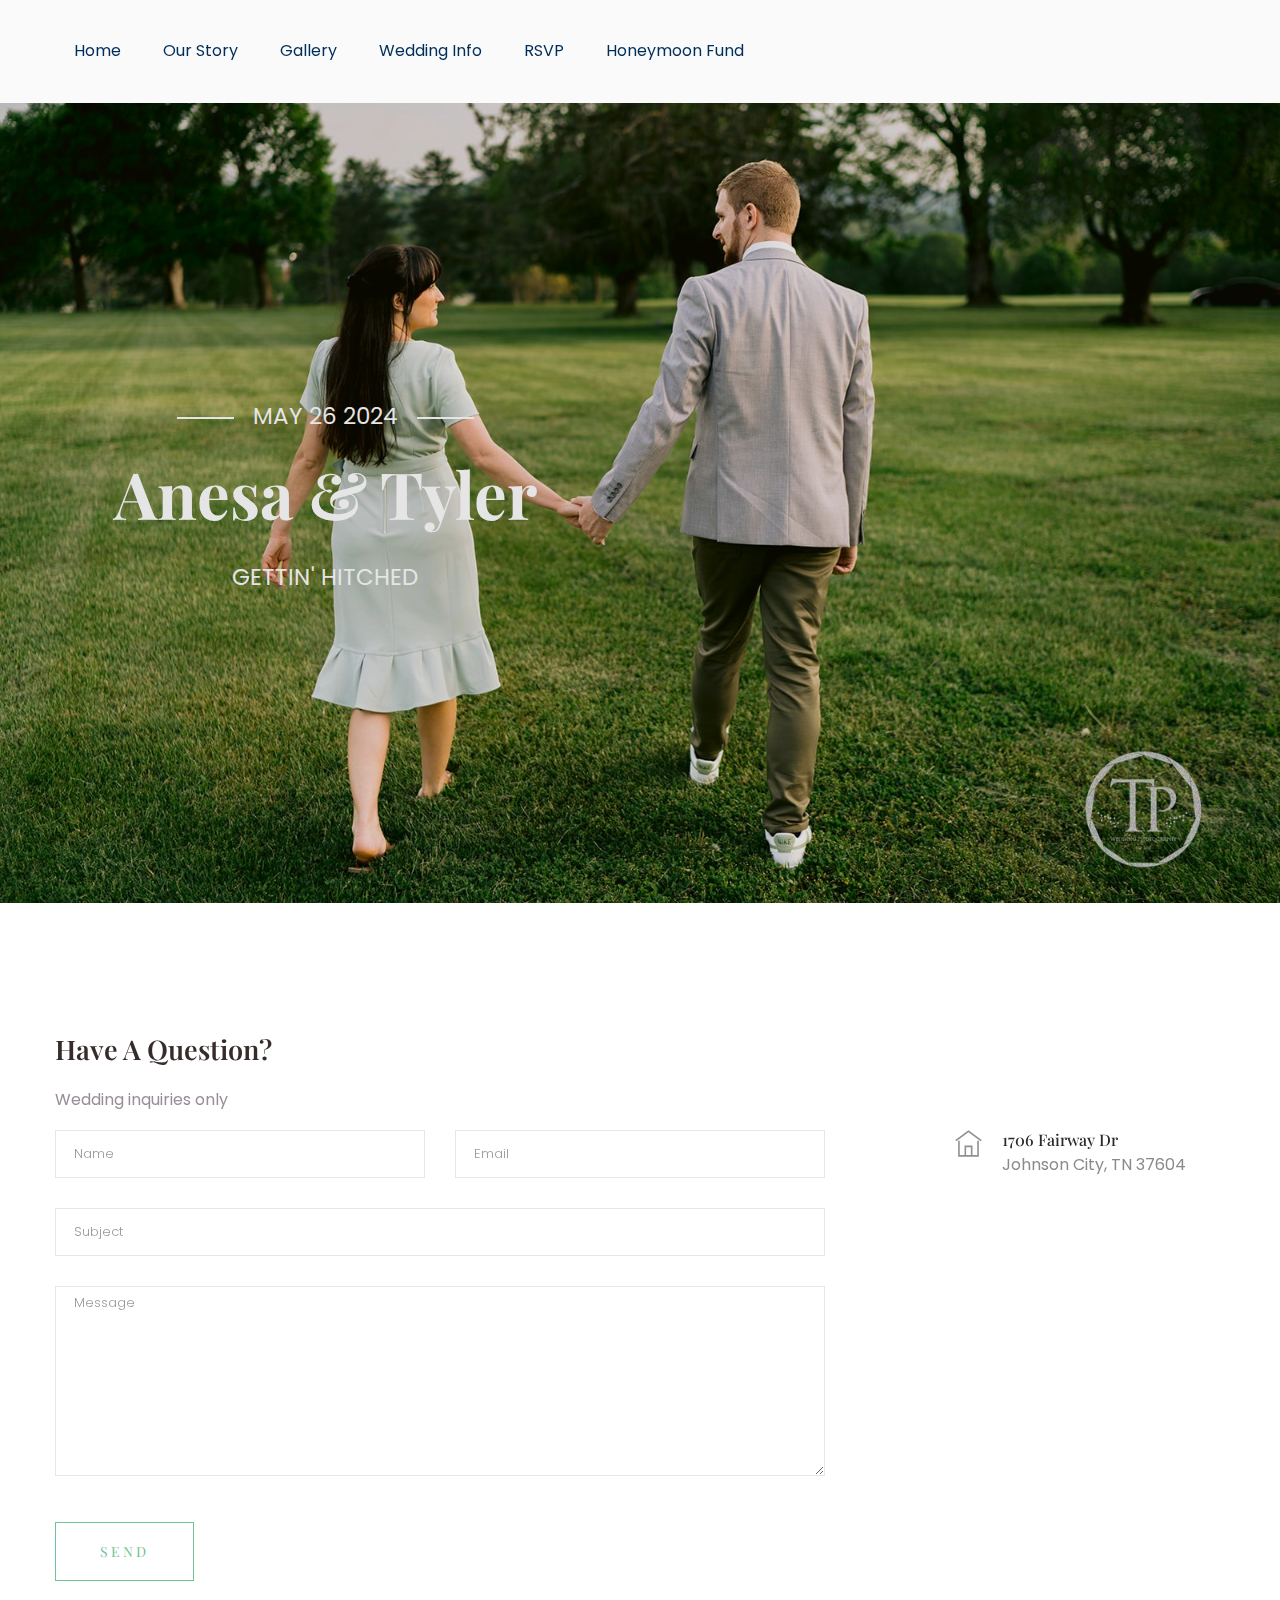
==== flask_app/templates/index.html @ 0ddba318 "first commit" ====
<!doctype html>
<html class="no-js" lang="zxx">
    <head>
        <meta charset="utf-8">
        <meta http-equiv="x-ua-compatible" content="ie=edge">
        <title>Fields-Hughes Wedding</title>
        <meta name="description" content="">
        <meta name="viewport" content="width=device-width, initial-scale=1">

        <link rel="manifest" href="site.webmanifest">
		<link rel="shortcut icon" type="image/x-icon" href="../static/img/favicon.ico">

		<!-- CSS here -->
            <link rel="stylesheet" href="../static/css/bootstrap.min.css">
            <link rel="stylesheet" href="../static/css/owl.carousel.min.css">
            <link rel="stylesheet" href="../static/css/flaticon.css">
            <link rel="stylesheet" href="../static/css/slicknav.css">
            <link rel="stylesheet" href="../static/css/animate.min.css">
            <link rel="stylesheet" href="../static/css/magnific-popup.css">
            <link rel="stylesheet" href="../static/css/fontawesome-all.min.css">
            <link rel="stylesheet" href="../static/css/themify-icons.css">
            <link rel="stylesheet" href="../static/css/slick.css">
            <link rel="stylesheet" href="../static/css/nice-select.css">
            <link rel="stylesheet" href="../static/css/style.css">

    </head>

<body>
    <!-- Preloader Start -->
    <div id="preloader-active">
        <div class="preloader d-flex align-items-center justify-content-center">
            <div class="preloader-inner position-relative">
                <div class="preloader-circle"></div>
                <div class="preloader-img pere-text">
                    <h5>Loading...</h5>
                </div>
            </div>
        </div>
    </div>
    <!-- Preloader Start -->

    <header>
        <!-- Header Start -->
        <div class="header-area">
            <div class="main-header header-sticky">
                <div class="container">
                    <div class="row align-items-center">
                        <div class="col-xl-10 col-lg-10 col-md-10">
                            <!-- Main-menu -->
                            <div class="main-menu d-none d-lg-block">
                                <nav>
                                    <ul id="navigation">
                                        <li><a href="/">Home</a></li>
                                        <li><a href="/our_story">Our Story</a></li>
                                        <li><a href="/gallery">Gallery</a></li>
                                        <li><a href="/info">Wedding Info</a></li>
                                        <li><a href="/rsvp">RSVP</a></li>
                                        <li><a href="https://donate.stripe.com/test_5kA4h5eMH0wygCc9AA" target="_blank">Honeymoon Fund</a></li>
                                    </ul>
                                </nav>
                            </div>
                        </div>
                        <!-- Mobile Menu -->
                        <div class="col-12">
                            <div class="mobile_menu d-block d-lg-none"></div>
                        </div>
                    </div>
                </div>
            </div>
        </div>
        <!-- Header End -->
    </header>

    <main>
        <!-- Slider Area Start-->
        <div class="slider-area">
            <div class="slider-active">
                <div class="single-slider slider-height hero-overly d-flex align-items-center" data-background="../static/img/hero/fields_landing_1.jpg">
                    <div class="container">
                        <div class="row d-flex align-items-center">
                            <div class="col-lg-7 col-md-9 ">
                                <div class="hero__caption text-center d-flex align-items-center caption-bg">
                                    <div class="circle-caption">
                                        <span  data-animation="fadeInUp" data-delay=".3s">May 26 2024</span>
                                        <h1  data-animation="fadeInUp" data-delay=".5s">Anesa &amp; Tyler</h1>
                                        <p  data-animation="fadeInUp" data-delay=".9s">Gettin' Hitched</p>
                                    </div>
                                </div>
                            </div>
                        </div>
                    </div>
                </div>
                <div class="single-slider slider-height hero-overly d-flex align-items-center" data-background="../static/img/hero/fields_landing_1.jpg">
                    <div class="container">
                        <div class="row d-flex align-items-center">
                            <div class="col-lg-7 col-md-9 ">
                                <div class="hero__caption text-center d-flex align-items-center caption-bg">
                                    <div class="circle-caption">
                                        <span  data-animation="fadeInUp" data-delay=".3s">May 26 2024</span>
                                        <h1  data-animation="fadeInUp" data-delay=".5s">Anesa &amp; Tyler</h1>
                                        <p  data-animation="fadeInUp" data-delay=".9s">Gettin' Hitched</p>
                                    </div>
                                </div>
                            </div>
                        </div>
                    </div>
                </div>
            </div>
        </div>
        <!-- Slider Area End-->
            <!-- ================ Contact Form ================= -->
    <section class="contact-section">
        <div class="container">
            <div class="row">
                <div class="col-12">
                    <h2 class="contact-title">Have A Question?</h2>
                    <p>Wedding inquiries only</p>
                </div>
                <div class="col-lg-8">
                    <form class="form-contact contact_form" action="contact_process.php" method="post" id="contactForm" novalidate="novalidate">
                        <div class="row">
                            <div class="col-sm-6">
                                <div class="form-group">
                                    <input class="form-control valid" name="name" id="name" type="text" onfocus="this.placeholder = ''" onblur="this.placeholder = 'Name'" placeholder="Name">
                                </div>
                            </div>
                            <div class="col-sm-6">
                                <div class="form-group">
                                    <input class="form-control valid" name="email" id="email" type="email" onfocus="this.placeholder = ''" onblur="this.placeholder = 'Email'" placeholder="Email">
                                </div>
                            </div>
                            <div class="col-12">
                                <div class="form-group">
                                    <input class="form-control" name="subject" id="subject" type="text" onfocus="this.placeholder = ''" onblur="this.placeholder = 'Subject'" placeholder="Subject">
                                </div>
                            </div>
                            <div class="col-12">
                                <div class="form-group">
                                    <textarea class="form-control w-100" name="message" id="message" cols="30" rows="9" onfocus="this.placeholder = ''" onblur="this.placeholder = 'Message'" placeholder="Message"></textarea>
                                </div>
                            </div>
                        </div>
                        <div class="form-group mt-3">
                            <input type="submit" class="button button-contactForm boxed-btn" value="Send">
                        </div>
                    </form>
                </div>
                <div class="col-lg-3 offset-lg-1">
                    <div class="media contact-info">
                        <span class="contact-info__icon"><i class="ti-home"></i></span>
                        <div class="media-body">
                            <h3>1706 Fairway Dr</h3>
                            <p>Johnson City, TN 37604</p>
                        </div>
                    </div>
                    <!-- <div class="media contact-info">
                        <span class="contact-info__icon"><i class="ti-email"></i></span>
                        <div class="media-body">
                            <h3>PlaceholderEmail@gmail.com</h3>
                            <p>Wedding inquiries only</p>
                        </div>
                    </div> -->
                                        <script async
                    src="https://js.stripe.com/v3/buy-button.js">
                    </script>

                    <stripe-buy-button
                    buy-button-id="buy_btn_1OKlSeEHZRFAu9fspCLmHUXO"
                    publishable-key="pk_test_51OKkwXEHZRFAu9fskPH0c3b1pk4O3LlY86nV26lKR8a3LPRtjtiibW1QMoiZ7vMvLzqbvmGhl555hKevb2WIOaiW00WkBH27v2"
                    >
                    </stripe-buy-button>
                </div>
            </div>
        </div>
    </section>
<!-- ================ Contant Form End ================= -->
    </main>
	<!-- JS here -->
		<!-- All JS Custom Plugins Link Here here -->

        <script src="../static/js/vendor/modernizr-3.5.0.min.js"></script>

		<!-- Jquery, Popper, Bootstrap -->

		<script src="../static/js/vendor/jquery-1.12.4.min.js"></script>
        <script src="../static/js/popper.min.js"></script>
        <script src="../static/js/bootstrap.min.js"></script>

	    <!-- Jquery Mobile Menu -->

        <script src="../static/js/jquery.slicknav.min.js"></script>

		<!-- Jquery Slick , Owl-Carousel Plugins -->

        <script src="../static/js/owl.carousel.min.js"></script>
        <script src="../static/js/slick.min.js"></script>

        <!-- Date Picker -->

        <script src="../static/js/gijgo.min.js"></script>

		<!-- One Page, Animated-HeadLin -->

        <script src="../static/js/wow.min.js"></script>
		<script src="../static/js/animated.headline.js"></script>
        <script src="../static/js/jquery.magnific-popup.js"></script>

		<!-- Scrollup, nice-select, sticky -->

        <script src="../static/js/jquery.scrollUp.min.js"></script>
        <script src="../static/js/jquery.nice-select.min.js"></script>
		<script src="../static/js/jquery.sticky.js"></script>

        <!-- contact js -->

        <script src="../static/js/contact.js"></script>
        <script src="../static/js/jquery.form.js"></script>
        <script src="../static/js/jquery.validate.min.js"></script>
        <script src="../static/js/mail-script.js"></script>
        <script src="../static/js/jquery.ajaxchimp.min.js"></script>

		<!-- Jquery Plugins, main Jquery -->

        <script src="../static/js/plugins.js"></script>
        <script src="../static/js/main.js"></script>
        <script src="../static/js/smoothscroll.js"></script>

</body>
</html>
---- flask_app/static/css/flaticon.css ----
/*
  	Flaticon icon font: Flaticon
  	Creation date: 03/02/2020 09:43
  	*/

@font-face {
  font-family: "Flaticon";
  src: url("../fonts/Flaticon.eot");
  src: url("../fonts/Flaticon.eot?#iefix") format("embedded-opentype"),
       url("../fonts/Flaticon.woff2") format("woff2"),
       url("../fonts/Flaticon.woff") format("woff"),
       url("../fonts/Flaticon.ttf") format("truetype"),
       url("../fonts/Flaticon.svg#Flaticon") format("svg");
  font-weight: normal;
  font-style: normal;
}

@media screen and (-webkit-min-device-pixel-ratio:0) {
  @font-face {
    font-family: "Flaticon";
    src: url("../fonts/Flaticon.svg#Flaticon") format("svg");
  }
}

[class^="flaticon-"]:before, [class*=" flaticon-"]:before,
[class^="flaticon-"]:after, [class*=" flaticon-"]:after {   
font-family: Flaticon;

}

.flaticon-chart:before { content: "\f100"; }
.flaticon-speaker:before { content: "\f101"; }
.flaticon-growth:before { content: "\f102"; }
.flaticon-social-media-marketing:before { content: "\f103"; }
.flaticon-tasks:before { content: "\f104"; }
.flaticon-project:before { content: "\f105"; }
.flaticon-award:before { content: "\f106"; }
.flaticon-quote:before { content: "\f107"; }
.flaticon-quote-1:before { content: "\f108"; }
---- flask_app/static/css/themify-icons.css ----
@font-face {
	font-family: 'themify';
	src:url('../fonts/themify.eot?-fvbane');


	src:url('../fonts/themify.eot?#iefix-fvbane') format('embedded-opentype'),
		url('../fonts/themify.woff?-fvbane') format('woff'),
		url('../fonts/themify.ttf?-fvbane') format('truetype'),
		url('../fonts/themify.svg?-fvbane#themify') format('svg');
	font-weight: normal;
	font-style: normal;
}

[class^="ti-"], [class*=" ti-"] {
	font-family: 'themify';
	speak: none;
	font-style: normal;
	font-weight: normal;
	font-variant: normal;
	text-transform: none;
	line-height: 1;

	/* Better Font Rendering =========== */
	-webkit-font-smoothing: antialiased;
	-moz-osx-font-smoothing: grayscale;
}

.ti-wand:before {
	content: "\e600";
}
.ti-volume:before {
	content: "\e601";
}
.ti-user:before {
	content: "\e602";
}
.ti-unlock:before {
	content: "\e603";
}
.ti-unlink:before {
	content: "\e604";
}
.ti-trash:before {
	content: "\e605";
}
.ti-thought:before {
	content: "\e606";
}
.ti-target:before {
	content: "\e607";
}
.ti-tag:before {
	content: "\e608";
}
.ti-tablet:before {
	content: "\e609";
}
.ti-star:before {
	content: "\e60a";
}
.ti-spray:before {
	content: "\e60b";
}
.ti-signal:before {
	content: "\e60c";
}
.ti-shopping-cart:before {
	content: "\e60d";
}
.ti-shopping-cart-full:before {
	content: "\e60e";
}
.ti-settings:before {
	content: "\e60f";
}
.ti-search:before {
	content: "\e610";
}
.ti-zoom-in:before {
	content: "\e611";
}
.ti-zoom-out:before {
	content: "\e612";
}
.ti-cut:before {
	content: "\e613";
}
.ti-ruler:before {
	content: "\e614";
}
.ti-ruler-pencil:before {
	content: "\e615";
}
.ti-ruler-alt:before {
	content: "\e616";
}
.ti-bookmark:before {
	content: "\e617";
}
.ti-bookmark-alt:before {
	content: "\e618";
}
.ti-reload:before {
	content: "\e619";
}
.ti-plus:before {
	content: "\e61a";
}
.ti-pin:before {
	content: "\e61b";
}
.ti-pencil:before {
	content: "\e61c";
}
.ti-pencil-alt:before {
	content: "\e61d";
}
.ti-paint-roller:before {
	content: "\e61e";
}
.ti-paint-bucket:before {
	content: "\e61f";
}
.ti-na:before {
	content: "\e620";
}
.ti-mobile:before {
	content: "\e621";
}
.ti-minus:before {
	content: "\e622";
}
.ti-medall:before {
	content: "\e623";
}
.ti-medall-alt:before {
	content: "\e624";
}
.ti-marker:before {
	content: "\e625";
}
.ti-marker-alt:before {
	content: "\e626";
}
.ti-arrow-up:before {
	content: "\e627";
}
.ti-arrow-right:before {
	content: "\e628";
}
.ti-arrow-left:before {
	content: "\e629";
}
.ti-arrow-down:before {
	content: "\e62a";
}
.ti-lock:before {
	content: "\e62b";
}
.ti-location-arrow:before {
	content: "\e62c";
}
.ti-link:before {
	content: "\e62d";
}
.ti-layout:before {
	content: "\e62e";
}
.ti-layers:before {
	content: "\e62f";
}
.ti-layers-alt:before {
	content: "\e630";
}
.ti-key:before {
	content: "\e631";
}
.ti-import:before {
	content: "\e632";
}
.ti-image:before {
	content: "\e633";
}
.ti-heart:before {
	content: "\e634";
}
.ti-heart-broken:before {
	content: "\e635";
}
.ti-hand-stop:before {
	content: "\e636";
}
.ti-hand-open:before {
	content: "\e637";
}
.ti-hand-drag:before {
	content: "\e638";
}
.ti-folder:before {
	content: "\e639";
}
.ti-flag:before {
	content: "\e63a";
}
.ti-flag-alt:before {
	content: "\e63b";
}
.ti-flag-alt-2:before {
	content: "\e63c";
}
.ti-eye:before {
	content: "\e63d";
}
.ti-export:before {
	content: "\e63e";
}
.ti-exchange-vertical:before {
	content: "\e63f";
}
.ti-desktop:before {
	content: "\e640";
}
.ti-cup:before {
	content: "\e641";
}
.ti-crown:before {
	content: "\e642";
}
.ti-comments:before {
	content: "\e643";
}
.ti-comment:before {
	content: "\e644";
}
.ti-comment-alt:before {
	content: "\e645";
}
.ti-close:before {
	content: "\e646";
}
.ti-clip:before {
	content: "\e647";
}
.ti-angle-up:before {
	content: "\e648";
}
.ti-angle-right:before {
	content: "\e649";
}
.ti-angle-left:before {
	content: "\e64a";
}
.ti-angle-down:before {
	content: "\e64b";
}
.ti-check:before {
	content: "\e64c";
}
.ti-check-box:before {
	content: "\e64d";
}
.ti-camera:before {
	content: "\e64e";
}
.ti-announcement:before {
	content: "\e64f";
}
.ti-brush:before {
	content: "\e650";
}
.ti-briefcase:before {
	content: "\e651";
}
.ti-bolt:before {
	content: "\e652";
}
.ti-bolt-alt:before {
	content: "\e653";
}
.ti-blackboard:before {
	content: "\e654";
}
.ti-bag:before {
	content: "\e655";
}
.ti-move:before {
	content: "\e656";
}
.ti-arrows-vertical:before {
	content: "\e657";
}
.ti-arrows-horizontal:before {
	content: "\e658";
}
.ti-fullscreen:before {
	content: "\e659";
}
.ti-arrow-top-right:before {
	content: "\e65a";
}
.ti-arrow-top-left:before {
	content: "\e65b";
}
.ti-arrow-circle-up:before {
	content: "\e65c";
}
.ti-arrow-circle-right:before {
	content: "\e65d";
}
.ti-arrow-circle-left:before {
	content: "\e65e";
}
.ti-arrow-circle-down:before {
	content: "\e65f";
}
.ti-angle-double-up:before {
	content: "\e660";
}
.ti-angle-double-right:before {
	content: "\e661";
}
.ti-angle-double-left:before {
	content: "\e662";
}
.ti-angle-double-down:before {
	content: "\e663";
}
.ti-zip:before {
	content: "\e664";
}
.ti-world:before {
	content: "\e665";
}
.ti-wheelchair:before {
	content: "\e666";
}
.ti-view-list:before {
	content: "\e667";
}
.ti-view-list-alt:before {
	content: "\e668";
}
.ti-view-grid:before {
	content: "\e669";
}
.ti-uppercase:before {
	content: "\e66a";
}
.ti-upload:before {
	content: "\e66b";
}
.ti-underline:before {
	content: "\e66c";
}
.ti-truck:before {
	content: "\e66d";
}
.ti-timer:before {
	content: "\e66e";
}
.ti-ticket:before {
	content: "\e66f";
}
.ti-thumb-up:before {
	content: "\e670";
}
.ti-thumb-down:before {
	content: "\e671";
}
.ti-text:before {
	content: "\e672";
}
.ti-stats-up:before {
	content: "\e673";
}
.ti-stats-down:before {
	content: "\e674";
}
.ti-split-v:before {
	content: "\e675";
}
.ti-split-h:before {
	content: "\e676";
}
.ti-smallcap:before {
	content: "\e677";
}
.ti-shine:before {
	content: "\e678";
}
.ti-shift-right:before {
	content: "\e679";
}
.ti-shift-left:before {
	content: "\e67a";
}
.ti-shield:before {
	content: "\e67b";
}
.ti-notepad:before {
	content: "\e67c";
}
.ti-server:before {
	content: "\e67d";
}
.ti-quote-right:before {
	content: "\e67e";
}
.ti-quote-left:before {
	content: "\e67f";
}
.ti-pulse:before {
	content: "\e680";
}
.ti-printer:before {
	content: "\e681";
}
.ti-power-off:before {
	content: "\e682";
}
.ti-plug:before {
	content: "\e683";
}
.ti-pie-chart:before {
	content: "\e684";
}
.ti-paragraph:before {
	content: "\e685";
}
.ti-panel:before {
	content: "\e686";
}
.ti-package:before {
	content: "\e687";
}
.ti-music:before {
	content: "\e688";
}
.ti-music-alt:before {
	content: "\e689";
}
.ti-mouse:before {
	content: "\e68a";
}
.ti-mouse-alt:before {
	content: "\e68b";
}
.ti-money:before {
	content: "\e68c";
}
.ti-microphone:before {
	content: "\e68d";
}
.ti-menu:before {
	content: "\e68e";
}
.ti-menu-alt:before {
	content: "\e68f";
}
.ti-map:before {
	content: "\e690";
}
.ti-map-alt:before {
	content: "\e691";
}
.ti-loop:before {
	content: "\e692";
}
.ti-location-pin:before {
	content: "\e693";
}
.ti-list:before {
	content: "\e694";
}
.ti-light-bulb:before {
	content: "\e695";
}
.ti-Italic:before {
	content: "\e696";
}
.ti-info:before {
	content: "\e697";
}
.ti-infinite:before {
	content: "\e698";
}
.ti-id-badge:before {
	content: "\e699";
}
.ti-hummer:before {
	content: "\e69a";
}
.ti-home:before {
	content: "\e69b";
}
.ti-help:before {
	content: "\e69c";
}
.ti-headphone:before {
	content: "\e69d";
}
.ti-harddrives:before {
	content: "\e69e";
}
.ti-harddrive:before {
	content: "\e69f";
}
.ti-gift:before {
	content: "\e6a0";
}
.ti-game:before {
	content: "\e6a1";
}
.ti-filter:before {
	content: "\e6a2";
}
.ti-files:before {
	content: "\e6a3";
}
.ti-file:before {
	content: "\e6a4";
}
.ti-eraser:before {
	content: "\e6a5";
}
.ti-envelope:before {
	content: "\e6a6";
}
.ti-download:before {
	content: "\e6a7";
}
.ti-direction:before {
	content: "\e6a8";
}
.ti-direction-alt:before {
	content: "\e6a9";
}
.ti-dashboard:before {
	content: "\e6aa";
}
.ti-control-stop:before {
	content: "\e6ab";
}
.ti-control-shuffle:before {
	content: "\e6ac";
}
.ti-control-play:before {
	content: "\e6ad";
}
.ti-control-pause:before {
	content: "\e6ae";
}
.ti-control-forward:before {
	content: "\e6af";
}
.ti-control-backward:before {
	content: "\e6b0";
}
.ti-cloud:before {
	content: "\e6b1";
}
.ti-cloud-up:before {
	content: "\e6b2";
}
.ti-cloud-down:before {
	content: "\e6b3";
}
.ti-clipboard:before {
	content: "\e6b4";
}
.ti-car:before {
	content: "\e6b5";
}
.ti-calendar:before {
	content: "\e6b6";
}
.ti-book:before {
	content: "\e6b7";
}
.ti-bell:before {
	content: "\e6b8";
}
.ti-basketball:before {
	content: "\e6b9";
}
.ti-bar-chart:before {
	content: "\e6ba";
}
.ti-bar-chart-alt:before {
	content: "\e6bb";
}
.ti-back-right:before {
	content: "\e6bc";
}
.ti-back-left:before {
	content: "\e6bd";
}
.ti-arrows-corner:before {
	content: "\e6be";
}
.ti-archive:before {
	content: "\e6bf";
}
.ti-anchor:before {
	content: "\e6c0";
}
.ti-align-right:before {
	content: "\e6c1";
}
.ti-align-left:before {
	content: "\e6c2";
}
.ti-align-justify:before {
	content: "\e6c3";
}
.ti-align-center:before {
	content: "\e6c4";
}
.ti-alert:before {
	content: "\e6c5";
}
.ti-alarm-clock:before {
	content: "\e6c6";
}
.ti-agenda:before {
	content: "\e6c7";
}
.ti-write:before {
	content: "\e6c8";
}
.ti-window:before {
	content: "\e6c9";
}
.ti-widgetized:before {
	content: "\e6ca";
}
.ti-widget:before {
	content: "\e6cb";
}
.ti-widget-alt:before {
	content: "\e6cc";
}
.ti-wallet:before {
	content: "\e6cd";
}
.ti-video-clapper:before {
	content: "\e6ce";
}
.ti-video-camera:before {
	content: "\e6cf";
}
.ti-vector:before {
	content: "\e6d0";
}
.ti-themify-logo:before {
	content: "\e6d1";
}
.ti-themify-favicon:before {
	content: "\e6d2";
}
.ti-themify-favicon-alt:before {
	content: "\e6d3";
}
.ti-support:before {
	content: "\e6d4";
}
.ti-stamp:before {
	content: "\e6d5";
}
.ti-split-v-alt:before {
	content: "\e6d6";
}
.ti-slice:before {
	content: "\e6d7";
}
.ti-shortcode:before {
	content: "\e6d8";
}
.ti-shift-right-alt:before {
	content: "\e6d9";
}
.ti-shift-left-alt:before {
	content: "\e6da";
}
.ti-ruler-alt-2:before {
	content: "\e6db";
}
.ti-receipt:before {
	content: "\e6dc";
}
.ti-pin2:before {
	content: "\e6dd";
}
.ti-pin-alt:before {
	content: "\e6de";
}
.ti-pencil-alt2:before {
	content: "\e6df";
}
.ti-palette:before {
	content: "\e6e0";
}
.ti-more:before {
	content: "\e6e1";
}
.ti-more-alt:before {
	content: "\e6e2";
}
.ti-microphone-alt:before {
	content: "\e6e3";
}
.ti-magnet:before {
	content: "\e6e4";
}
.ti-line-double:before {
	content: "\e6e5";
}
.ti-line-dotted:before {
	content: "\e6e6";
}
.ti-line-dashed:before {
	content: "\e6e7";
}
.ti-layout-width-full:before {
	content: "\e6e8";
}
.ti-layout-width-default:before {
	content: "\e6e9";
}
.ti-layout-width-default-alt:before {
	content: "\e6ea";
}
.ti-layout-tab:before {
	content: "\e6eb";
}
.ti-layout-tab-window:before {
	content: "\e6ec";
}
.ti-layout-tab-v:before {
	content: "\e6ed";
}
.ti-layout-tab-min:before {
	content: "\e6ee";
}
.ti-layout-slider:before {
	content: "\e6ef";
}
.ti-layout-slider-alt:before {
	content: "\e6f0";
}
.ti-layout-sidebar-right:before {
	content: "\e6f1";
}
.ti-layout-sidebar-none:before {
	content: "\e6f2";
}
.ti-layout-sidebar-left:before {
	content: "\e6f3";
}
.ti-layout-placeholder:before {
	content: "\e6f4";
}
.ti-layout-menu:before {
	content: "\e6f5";
}
.ti-layout-menu-v:before {
	content: "\e6f6";
}
.ti-layout-menu-separated:before {
	content: "\e6f7";
}
.ti-layout-menu-full:before {
	content: "\e6f8";
}
.ti-layout-media-right-alt:before {
	content: "\e6f9";
}
.ti-layout-media-right:before {
	content: "\e6fa";
}
.ti-layout-media-overlay:before {
	content: "\e6fb";
}
.ti-layout-media-overlay-alt:before {
	content: "\e6fc";
}
.ti-layout-media-overlay-alt-2:before {
	content: "\e6fd";
}
.ti-layout-media-left-alt:before {
	content: "\e6fe";
}
.ti-layout-media-left:before {
	content: "\e6ff";
}
.ti-layout-media-center-alt:before {
	content: "\e700";
}
.ti-layout-media-center:before {
	content: "\e701";
}
.ti-layout-list-thumb:before {
	content: "\e702";
}
.ti-layout-list-thumb-alt:before {
	content: "\e703";
}
.ti-layout-list-post:before {
	content: "\e704";
}
.ti-layout-list-large-image:before {
	content: "\e705";
}
.ti-layout-line-solid:before {
	content: "\e706";
}
.ti-layout-grid4:before {
	content: "\e707";
}
.ti-layout-grid3:before {
	content: "\e708";
}
.ti-layout-grid2:before {
	content: "\e709";
}
.ti-layout-grid2-thumb:before {
	content: "\e70a";
}
.ti-layout-cta-right:before {
	content: "\e70b";
}
.ti-layout-cta-left:before {
	content: "\e70c";
}
.ti-layout-cta-center:before {
	content: "\e70d";
}
.ti-layout-cta-btn-right:before {
	content: "\e70e";
}
.ti-layout-cta-btn-left:before {
	content: "\e70f";
}
.ti-layout-column4:before {
	content: "\e710";
}
.ti-layout-column3:before {
	content: "\e711";
}
.ti-layout-column2:before {
	content: "\e712";
}
.ti-layout-accordion-separated:before {
	content: "\e713";
}
.ti-layout-accordion-merged:before {
	content: "\e714";
}
.ti-layout-accordion-list:before {
	content: "\e715";
}
.ti-ink-pen:before {
	content: "\e716";
}
.ti-info-alt:before {
	content: "\e717";
}
.ti-help-alt:before {
	content: "\e718";
}
.ti-headphone-alt:before {
	content: "\e719";
}
.ti-hand-point-up:before {
	content: "\e71a";
}
.ti-hand-point-right:before {
	content: "\e71b";
}
.ti-hand-point-left:before {
	content: "\e71c";
}
.ti-hand-point-down:before {
	content: "\e71d";
}
.ti-gallery:before {
	content: "\e71e";
}
.ti-face-smile:before {
	content: "\e71f";
}
.ti-face-sad:before {
	content: "\e720";
}
.ti-credit-card:before {
	content: "\e721";
}
.ti-control-skip-forward:before {
	content: "\e722";
}
.ti-control-skip-backward:before {
	content: "\e723";
}
.ti-control-record:before {
	content: "\e724";
}
.ti-control-eject:before {
	content: "\e725";
}
.ti-comments-smiley:before {
	content: "\e726";
}
.ti-brush-alt:before {
	content: "\e727";
}
.ti-youtube:before {
	content: "\e728";
}
.ti-vimeo:before {
	content: "\e729";
}
.ti-twitter:before {
	content: "\e72a";
}
.ti-time:before {
	content: "\e72b";
}
.ti-tumblr:before {
	content: "\e72c";
}
.ti-skype:before {
	content: "\e72d";
}
.ti-share:before {
	content: "\e72e";
}
.ti-share-alt:before {
	content: "\e72f";
}
.ti-rocket:before {
	content: "\e730";
}
.ti-pinterest:before {
	content: "\e731";
}
.ti-new-window:before {
	content: "\e732";
}
.ti-microsoft:before {
	content: "\e733";
}
.ti-list-ol:before {
	content: "\e734";
}
.ti-linkedin:before {
	content: "\e735";
}
.ti-layout-sidebar-2:before {
	content: "\e736";
}
.ti-layout-grid4-alt:before {
	content: "\e737";
}
.ti-layout-grid3-alt:before {
	content: "\e738";
}
.ti-layout-grid2-alt:before {
	content: "\e739";
}
.ti-layout-column4-alt:before {
	content: "\e73a";
}
.ti-layout-column3-alt:before {
	content: "\e73b";
}
.ti-layout-column2-alt:before {
	content: "\e73c";
}
.ti-instagram:before {
	content: "\e73d";
}
.ti-google:before {
	content: "\e73e";
}
.ti-github:before {
	content: "\e73f";
}
.ti-flickr:before {
	content: "\e740";
}
.ti-facebook:before {
	content: "\e741";
}
.ti-dropbox:before {
	content: "\e742";
}
.ti-dribbble:before {
	content: "\e743";
}
.ti-apple:before {
	content: "\e744";
}
.ti-android:before {
	content: "\e745";
}
.ti-save:before {
	content: "\e746";
}
.ti-save-alt:before {
	content: "\e747";
}
.ti-yahoo:before {
	content: "\e748";
}
.ti-wordpress:before {
	content: "\e749";
}
.ti-vimeo-alt:before {
	content: "\e74a";
}
.ti-twitter-alt:before {
	content: "\e74b";
}
.ti-tumblr-alt:before {
	content: "\e74c";
}
.ti-trello:before {
	content: "\e74d";
}
.ti-stack-overflow:before {
	content: "\e74e";
}
.ti-soundcloud:before {
	content: "\e74f";
}
.ti-sharethis:before {
	content: "\e750";
}
.ti-sharethis-alt:before {
	content: "\e751";
}
.ti-reddit:before {
	content: "\e752";
}
.ti-pinterest-alt:before {
	content: "\e753";
}
.ti-microsoft-alt:before {
	content: "\e754";
}
.ti-linux:before {
	content: "\e755";
}
.ti-jsfiddle:before {
	content: "\e756";
}
.ti-joomla:before {
	content: "\e757";
}
.ti-html5:before {
	content: "\e758";
}
.ti-flickr-alt:before {
	content: "\e759";
}
.ti-email:before {
	content: "\e75a";
}
.ti-drupal:before {
	content: "\e75b";
}
.ti-dropbox-alt:before {
	content: "\e75c";
}
.ti-css3:before {
	content: "\e75d";
}
.ti-rss:before {
	content: "\e75e";
}
.ti-rss-alt:before {
	content: "\e75f";
}
---- flask_app/static/css/nice-select.css ----
.nice-select {
  -webkit-tap-highlight-color: transparent;
  background-color: #fff;
  border-radius: 5px;
  border: solid 1px #e8e8e8;
  box-sizing: border-box;
  clear: both;
  cursor: pointer;
  display: block;
  float: left;
  font-family: inherit;
  font-size: 14px;
  font-weight: normal;
  height: 42px;
  line-height: 40px;
  outline: none;
  padding-left: 18px;
  padding-right: 30px;
  position: relative;
  text-align: left !important;
  -webkit-transition: all 0.2s ease-in-out;
  transition: all 0.2s ease-in-out;
  -webkit-user-select: none;
     -moz-user-select: none;
      -ms-user-select: none;
          user-select: none;
  white-space: nowrap;
  width: auto; }
  .nice-select:hover {
    border-color: #dbdbdb; }
  .nice-select:active, .nice-select.open, .nice-select:focus {
    border-color: #999; }
  .nice-select:after {
    border-bottom: 2px solid #999;
    border-right: 2px solid #999;
    content: '';
    display: block;
    height: 5px;
    margin-top: -4px;
    pointer-events: none;
    position: absolute;
    right: 12px;
    top: 50%;
    -webkit-transform-origin: 66% 66%;
        -ms-transform-origin: 66% 66%;
            transform-origin: 66% 66%;
    -webkit-transform: rotate(45deg);
        -ms-transform: rotate(45deg);
            transform: rotate(45deg);
    -webkit-transition: all 0.15s ease-in-out;
    transition: all 0.15s ease-in-out;
    width: 5px; }
  .nice-select.open:after {
    -webkit-transform: rotate(-135deg);
        -ms-transform: rotate(-135deg);
            transform: rotate(-135deg); }
  .nice-select.open .list {
    opacity: 1;
    pointer-events: auto;
    -webkit-transform: scale(1) translateY(0);
        -ms-transform: scale(1) translateY(0);
            transform: scale(1) translateY(0); }
  .nice-select.disabled {
    border-color: #ededed;
    color: #999;
    pointer-events: none; }
    .nice-select.disabled:after {
      border-color: #cccccc; }
  .nice-select.wide {
    width: 100%; }
    .nice-select.wide .list {
      left: 0 !important;
      right: 0 !important; }
  .nice-select.right {
    float: right; }
    .nice-select.right .list {
      left: auto;
      right: 0; }
  .nice-select.small {
    font-size: 12px;
    height: 36px;
    line-height: 34px; }
    .nice-select.small:after {
      height: 4px;
      width: 4px; }
    .nice-select.small .option {
      line-height: 34px;
      min-height: 34px; }
  .nice-select .list {
    background-color: #fff;
    border-radius: 5px;
    box-shadow: 0 0 0 1px rgba(68, 68, 68, 0.11);
    box-sizing: border-box;
    margin-top: 4px;
    opacity: 0;
    overflow: hidden;
    padding: 0;
    pointer-events: none;
    position: absolute;
    top: 100%;
    left: 0;
    -webkit-transform-origin: 50% 0;
        -ms-transform-origin: 50% 0;
            transform-origin: 50% 0;
    -webkit-transform: scale(0.75) translateY(-21px);
        -ms-transform: scale(0.75) translateY(-21px);
            transform: scale(0.75) translateY(-21px);
    -webkit-transition: all 0.2s cubic-bezier(0.5, 0, 0, 1.25), opacity 0.15s ease-out;
    transition: all 0.2s cubic-bezier(0.5, 0, 0, 1.25), opacity 0.15s ease-out;
    z-index: 9; }
    .nice-select .list:hover .option:not(:hover) {
      background-color: transparent !important; }
  .nice-select .option {
    cursor: pointer;
    font-weight: 400;
    line-height: 40px;
    list-style: none;
    min-height: 40px;
    outline: none;
    padding-left: 18px;
    padding-right: 29px;
    text-align: left;
    -webkit-transition: all 0.2s;
    transition: all 0.2s; }
    .nice-select .option:hover, .nice-select .option.focus, .nice-select .option.selected.focus {
      background-color: #f6f6f6; }
    .nice-select .option.selected {
      font-weight: bold; }
    .nice-select .option.disabled {
      background-color: transparent;
      color: #999;
      cursor: default; }

.no-csspointerevents .nice-select .list {
  display: none; }

.no-csspointerevents .nice-select.open .list {
  display: block; }
---- flask_app/static/css/style.css ----
@import url("https://fonts.googleapis.com/css?family=Playfair+Display|Poppins:100i,200,300,400,500,600,700,800,900&display=swap");.white-bg{background:#ffffff}.gray-bg{background:#f5f5f5}.gray-bg{background:#f7f7fd}.white-bg{background:#fff}.black-bg{background:#16161a}.theme-bg{background:#6ec398}.brand-bg{background:#f1f4fa}.testimonial-bg{background:#f9fafc}.white-color{color:#fff}.black-color{color:#16161a}.theme-color{color:#6ec398}.boxed-btn{background:#fff;color:#6ec398 !important;display:inline-block;padding:18px 44px;font-family:"Playfair Display",serif;font-size:14px;font-weight:400;border:0;border:1px solid #6ec398;letter-spacing:3px;text-align:center;color:#6ec398;text-transform:uppercase;cursor:pointer}.boxed-btn:hover{background:#6ec398;color:#fff !important;border:1px solid #6ec398}.boxed-btn:focus{outline:none}.boxed-btn.large-width{width:220px}[data-overlay]{position:relative;background-size:cover;background-repeat:no-repeat;background-position:center center}[data-overlay]::before{position:absolute;left:0;top:0;right:0;bottom:0;content:""}[data-opacity="1"]::before{opacity:0.1}[data-opacity="2"]::before{opacity:0.2}[data-opacity="3"]::before{opacity:0.3}[data-opacity="4"]::before{opacity:0.4}[data-opacity="5"]::before{opacity:0.5}[data-opacity="6"]::before{opacity:0.6}[data-opacity="7"]::before{opacity:0.7}[data-opacity="8"]::before{opacity:0.8}[data-opacity="9"]::before{opacity:0.9}body{font-family:"Poppins",sans-serif;font-weight:normal;font-style:normal}h1,h2,h3,h3,h4,h5,h6{font-family:"Playfair Display",serif;color:#362d2b;margin-top:0px;font-style:normal;font-weight:500;text-transform:normal}p{font-family:"Poppins",sans-serif;color:#978e98;font-size:16px;line-height:30px;margin-bottom:15px;font-weight:normal}.bg-img-1{background-image:url(../img/slider/slider-img-1.jpg)}.bg-img-2{background-image:url(../img/background-img/bg-img-2.jpg)}.cta-bg-1{background-image:url(../img/background-img/bg-img-3.jpg)}.img{max-width:100%;-webkit-transition:all .3s ease-out 0s;-moz-transition:all .3s ease-out 0s;-ms-transition:all .3s ease-out 0s;-o-transition:all .3s ease-out 0s;transition:all .3s ease-out 0s}.f-left{float:left}.f-right{float:right}.fix{overflow:hidden}.clear{clear:both}a,.button{-webkit-transition:all .3s ease-out 0s;-moz-transition:all .3s ease-out 0s;-ms-transition:all .3s ease-out 0s;-o-transition:all .3s ease-out 0s;transition:all .3s ease-out 0s}a:focus,.button:focus{text-decoration:none;outline:none}a{color:#635c5c}a:hover{color:#fff}a:focus,a:hover,.portfolio-cat a:hover,.footer -menu li a:hover{text-decoration:none}a,button{color:#fff;outline:medium none}button:focus,input:focus,input:focus,textarea,textarea:focus{outline:0}.uppercase{text-transform:uppercase}input:focus::-moz-placeholder{opacity:0;-webkit-transition:.4s;-o-transition:.4s;transition:.4s}.capitalize{text-transform:capitalize}h1 a,h2 a,h3 a,h4 a,h5 a,h6 a{color:inherit}ul{margin:0px;padding:0px}li{list-style:none}hr{border-bottom:1px solid #eceff8;border-top:0 none;margin:30px 0;padding:0}.theme-overlay{position:relative}.theme-overlay::before{background:#1696e7 none repeat scroll 0 0;content:"";height:100%;left:0;opacity:0.6;position:absolute;top:0;width:100%}.overlay{position:relative;z-index:0}.overlay::before{position:absolute;content:"";top:0;left:0;width:100%;height:100%;z-index:-1}.overlay2{position:relative;z-index:0}.overlay2::before{position:absolute;content:"";background-color:#2E2200;top:0;left:0;width:100%;height:100%;z-index:-1;opacity:0.5}.section-padding{padding-top:120px;padding-bottom:120px}.separator{border-top:1px solid #f2f2f2}.mb-90{margin-bottom:90px}@media (max-width: 767px){.mb-90{margin-bottom:30px}}@media (min-width: 768px) and (max-width: 991px){.mb-90{margin-bottom:45px}}.owl-carousel .owl-nav div{background:rgba(255,255,255,0.8) none repeat scroll 0 0;height:40px;left:20px;line-height:40px;font-size:22px;color:#646464;opacity:1;visibility:visible;position:absolute;text-align:center;top:50%;transform:translateY(-50%);transition:all 0.3s ease 0s;width:40px}.owl-carousel .owl-nav div.owl-next{left:auto;right:-30px}.owl-carousel .owl-nav div.owl-next i{position:relative;right:0;top:1px}.owl-carousel .owl-nav div.owl-prev i{position:relative;right:1px;top:0px}.owl-carousel:hover .owl-nav div{opacity:1;visibility:visible}.owl-carousel:hover .owl-nav div:hover{color:#fff;background:#ff3500}.btn{background:#6ec398;-moz-user-select:none;text-transform:capitalize;color:#fff;cursor:pointer;display:inline-block;font-size:16px;font-weight:400;letter-spacing:1px;line-height:0;margin-bottom:0;padding:30px 44px;border-radius:5px;min-width:150px;cursor:pointer;transition:color 0.4s linear;position:relative;z-index:1;border:0;overflow:hidden;margin:0}.btn::before{content:"";position:absolute;left:0;top:0;width:100%;height:100%;background:#620672;z-index:1;border-radius:5px;transition:transform 0.5s;transition-timing-function:ease;transform-origin:0 0;transition-timing-function:cubic-bezier(0.5, 1.6, 0.4, 0.7);transform:scaleY(0)}.btn:hover::before{transform:scaleY(1);color:#fff !important;z-index:-1}.btn2{background:#6ec398;-moz-user-select:none;text-transform:capitalize;color:#fff;cursor:pointer;display:inline-block;font-size:16px;font-weight:400;letter-spacing:1px;line-height:0;margin-bottom:0;padding:30px 44px;border-radius:5px;min-width:150px;cursor:pointer;transition:color 0.4s linear;position:relative;z-index:1;border:0;overflow:hidden;margin:0}.btn2::before{content:"";position:absolute;left:0;top:0;width:100%;height:100%;background:#069c51;z-index:1;border-radius:5px;transition:transform 0.5s;transition-timing-function:ease;transform-origin:0 0;transition-timing-function:cubic-bezier(0.5, 1.6, 0.4, 0.7);transform:scaleX(0)}.btn2:hover::before{transform:scaleX(1);color:#fff !important;z-index:-1}.header-btn{background:#4043bc;padding:20px 11px;min-width:120px;position:relative}.header-btn::before{background:#ec4683}.btn-ans{background:#fff;position:relative;color:#7b40c0}.btn-ans::before{background:#ec4683;color:#7b40c0}.btn.focus,.btn:focus{outline:0;box-shadow:none}.hero-btn{padding:30px 56px}.border-btn{background:none;-moz-user-select:none;border:2px solid #6ec398;padding:18px 38px;margin:10px;text-transform:capitalize;color:#6ec398;cursor:pointer;display:inline-block;font-size:14px;font-weight:500;letter-spacing:1px;margin-bottom:0;border-radius:5px;position:relative;transition:color 0.4s linear;position:relative;overflow:hidden;margin:0}.border-btn::before{border:2px solid transparent;content:"";position:absolute;left:0;top:0;width:100%;height:100%;background:#6ec398;z-index:-1;transition:transform 0.5s;transition-timing-function:ease;transform-origin:0 0;transition-timing-function:cubic-bezier(0.5, 1.6, 0.4, 0.7);transform:scaleY(0)}.border-btn:hover::before{transform:scaleY(1);order:2px solid transparent}.border-btn.border-btn2{padding:17px 52px}.send-btn{background:#6ec398;color:#fff;font-size:14px;width:100%;height:55px;border:none;border-radius:5px;cursor:pointer;transition:color 0.4s linear;position:relative;overflow:hidden;z-index:1}.send-btn::before{border:2px solid transparent;content:"";position:absolute;left:0;top:0;width:100%;height:100%;background:#e6373d;color:#6ec398;z-index:-1;transition:transform 0.5s;transition-timing-function:ease;transform-origin:0 0;transition-timing-function:cubic-bezier(0.5, 1.6, 0.4, 0.7);transform:scaleX(0)}.send-btn:hover::before{transform:scaleY(1);order:2px solid transparent;color:red}.breadcrumb>.active{color:#888}#scrollUp{background:#6ec398;height:50px;width:50px;right:31px;bottom:18px;color:#fff;font-size:20px;text-align:center;border-radius:50%;line-height:48px;border:2px solid transparent}@media (max-width: 767px){#scrollUp{right:16px}}#scrollUp:hover{color:#fff}.sticky-bar{left:0;margin:auto;position:fixed;top:0;width:100%;-webkit-box-shadow:0 10px 15px rgba(25,25,25,0.1);box-shadow:0 10px 15px rgba(25,25,25,0.1);z-index:9999;-webkit-animation:500ms ease-in-out 0s normal none 1 running fadeInDown;animation:500ms ease-in-out 0s normal none 1 running fadeInDown;-webkit-box-shadow:0 10px 15px rgba(25,25,25,0.1);background:#fff}.mt-5{margin-top:5px}.mt-10{margin-top:10px}.mt-15{margin-top:15px}.mt-20{margin-top:20px}.mt-25{margin-top:25px}.mt-30{margin-top:30px}.mt-35{margin-top:35px}.mt-40{margin-top:40px}.mt-45{margin-top:45px}.mt-50{margin-top:50px}.mt-55{margin-top:55px}.mt-60{margin-top:60px}.mt-65{margin-top:65px}.mt-70{margin-top:70px}.mt-75{margin-top:75px}.mt-80{margin-top:80px}.mt-85{margin-top:85px}.mt-90{margin-top:90px}.mt-95{margin-top:95px}.mt-100{margin-top:100px}.mt-105{margin-top:105px}.mt-110{margin-top:110px}.mt-115{margin-top:115px}.mt-120{margin-top:120px}.mt-125{margin-top:125px}.mt-130{margin-top:130px}.mt-135{margin-top:135px}.mt-140{margin-top:140px}.mt-145{margin-top:145px}.mt-150{margin-top:150px}.mt-155{margin-top:155px}.mt-160{margin-top:160px}.mt-165{margin-top:165px}.mt-170{margin-top:170px}.mt-175{margin-top:175px}.mt-180{margin-top:180px}.mt-185{margin-top:185px}.mt-190{margin-top:190px}.mt-195{margin-top:195px}.mt-200{margin-top:200px}.mb-5{margin-bottom:5px}.mb-10{margin-bottom:10px}.mb-15{margin-bottom:15px}.mb-20{margin-bottom:20px}.mb-25{margin-bottom:25px}.mb-30{margin-bottom:30px}.mb-35{margin-bottom:35px}.mb-40{margin-bottom:40px}.mb-45{margin-bottom:45px}.mb-50{margin-bottom:50px}.mb-55{margin-bottom:55px}.mb-60{margin-bottom:60px}.mb-65{margin-bottom:65px}.mb-70{margin-bottom:70px}.mb-75{margin-bottom:75px}.mb-80{margin-bottom:80px}.mb-85{margin-bottom:85px}.mb-90{margin-bottom:90px}.mb-95{margin-bottom:95px}.mb-100{margin-bottom:100px}.mb-105{margin-bottom:105px}.mb-110{margin-bottom:110px}.mb-115{margin-bottom:115px}.mb-120{margin-bottom:120px}.mb-125{margin-bottom:125px}.mb-130{margin-bottom:130px}.mb-135{margin-bottom:135px}.mb-140{margin-bottom:140px}.mb-145{margin-bottom:145px}.mb-150{margin-bottom:150px}.mb-155{margin-bottom:155px}.mb-160{margin-bottom:160px}.mb-165{margin-bottom:165px}.mb-170{margin-bottom:170px}.mb-175{margin-bottom:175px}.mb-180{margin-bottom:180px}.mb-185{margin-bottom:185px}.mb-190{margin-bottom:190px}.mb-195{margin-bottom:195px}.mb-200{margin-bottom:200px}.ml-5{margin-left:5px}.ml-10{margin-left:10px}.ml-15{margin-left:15px}.ml-20{margin-left:20px}.ml-25{margin-left:25px}.ml-30{margin-left:30px}.ml-35{margin-left:35px}.ml-40{margin-left:40px}.ml-45{margin-left:45px}.ml-50{margin-left:50px}.ml-55{margin-left:55px}.ml-60{margin-left:60px}.ml-65{margin-left:65px}.ml-70{margin-left:70px}.ml-75{margin-left:75px}.ml-80{margin-left:80px}.ml-85{margin-left:85px}.ml-90{margin-left:90px}.ml-95{margin-left:95px}.ml-100{margin-left:100px}.ml-105{margin-left:105px}.ml-110{margin-left:110px}.ml-115{margin-left:115px}.ml-120{margin-left:120px}.ml-125{margin-left:125px}.ml-130{margin-left:130px}.ml-135{margin-left:135px}.ml-140{margin-left:140px}.ml-145{margin-left:145px}.ml-150{margin-left:150px}.ml-155{margin-left:155px}.ml-160{margin-left:160px}.ml-165{margin-left:165px}.ml-170{margin-left:170px}.ml-175{margin-left:175px}.ml-180{margin-left:180px}.ml-185{margin-left:185px}.ml-190{margin-left:190px}.ml-195{margin-left:195px}.ml-200{margin-left:200px}.mr-5{margin-right:5px}.mr-10{margin-right:10px}.mr-15{margin-right:15px}.mr-20{margin-right:20px}.mr-25{margin-right:25px}.mr-30{margin-right:30px}.mr-35{margin-right:35px}.mr-40{margin-right:40px}.mr-45{margin-right:45px}.mr-50{margin-right:50px}.mr-55{margin-right:55px}.mr-60{margin-right:60px}.mr-65{margin-right:65px}.mr-70{margin-right:70px}.mr-75{margin-right:75px}.mr-80{margin-right:80px}.mr-85{margin-right:85px}.mr-90{margin-right:90px}.mr-95{margin-right:95px}.mr-100{margin-right:100px}.mr-105{margin-right:105px}.mr-110{margin-right:110px}.mr-115{margin-right:115px}.mr-120{margin-right:120px}.mr-125{margin-right:125px}.mr-130{margin-right:130px}.mr-135{margin-right:135px}.mr-140{margin-right:140px}.mr-145{margin-right:145px}.mr-150{margin-right:150px}.mr-155{margin-right:155px}.mr-160{margin-right:160px}.mr-165{margin-right:165px}.mr-170{margin-right:170px}.mr-175{margin-right:175px}.mr-180{margin-right:180px}.mr-185{margin-right:185px}.mr-190{margin-right:190px}.mr-195{margin-right:195px}.mr-200{margin-right:200px}.pt-5{padding-top:5px}.pt-10{padding-top:10px}.pt-15{padding-top:15px}.pt-20{padding-top:20px}.pt-25{padding-top:25px}.pt-30{padding-top:30px}.pt-35{padding-top:35px}.pt-40{padding-top:40px}.pt-45{padding-top:45px}.pt-50{padding-top:50px}.pt-55{padding-top:55px}.pt-60{padding-top:60px}.pt-65{padding-top:65px}.pt-70{padding-top:70px}.pt-75{padding-top:75px}.pt-80{padding-top:80px}.pt-85{padding-top:85px}.pt-90{padding-top:90px}.pt-95{padding-top:95px}.pt-100{padding-top:100px}.pt-105{padding-top:105px}.pt-110{padding-top:110px}.pt-115{padding-top:115px}.pt-120{padding-top:120px}.pt-125{padding-top:125px}.pt-130{padding-top:130px}.pt-135{padding-top:135px}.pt-140{padding-top:140px}.pt-145{padding-top:145px}.pt-150{padding-top:150px}.pt-155{padding-top:155px}.pt-160{padding-top:160px}.pt-165{padding-top:165px}.pt-170{padding-top:170px}.pt-175{padding-top:175px}.pt-180{padding-top:180px}.pt-185{padding-top:185px}.pt-190{padding-top:190px}.pt-195{padding-top:195px}.pt-200{padding-top:200px}.pt-260{padding-top:260px}.pb-5{padding-bottom:5px}.pb-10{padding-bottom:10px}.pb-15{padding-bottom:15px}.pb-20{padding-bottom:20px}.pb-25{padding-bottom:25px}.pb-30{padding-bottom:30px}.pb-35{padding-bottom:35px}.pb-40{padding-bottom:40px}.pb-45{padding-bottom:45px}.pb-50{padding-bottom:50px}.pb-55{padding-bottom:55px}.pb-60{padding-bottom:60px}.pb-65{padding-bottom:65px}.pb-70{padding-bottom:70px}.pb-75{padding-bottom:75px}.pb-80{padding-bottom:80px}.pb-85{padding-bottom:85px}.pb-90{padding-bottom:90px}.pb-95{padding-bottom:95px}.pb-100{padding-bottom:100px}.pb-105{padding-bottom:105px}.pb-110{padding-bottom:110px}.pb-115{padding-bottom:115px}.pb-120{padding-bottom:120px}.pb-125{padding-bottom:125px}.pb-130{padding-bottom:130px}.pb-135{padding-bottom:135px}.pb-140{padding-bottom:140px}.pb-145{padding-bottom:145px}.pb-150{padding-bottom:150px}.pb-155{padding-bottom:155px}.pb-160{padding-bottom:160px}.pb-165{padding-bottom:165px}.pb-170{padding-bottom:170px}.pb-175{padding-bottom:175px}.pb-180{padding-bottom:180px}.pb-185{padding-bottom:185px}.pb-190{padding-bottom:190px}.pb-195{padding-bottom:195px}.pb-200{padding-bottom:200px}.pl-5{padding-left:5px}.pl-10{padding-left:10px}.pl-15{padding-left:15px}.pl-20{padding-left:20px}.pl-25{padding-left:25px}.pl-30{padding-left:30px}.pl-35{padding-left:35px}.pl-40{padding-left:40px}.pl-45{padding-left:45px}.pl-50{padding-left:50px}.pl-55{padding-left:55px}.pl-60{padding-left:60px}.pl-65{padding-left:65px}.pl-70{padding-left:70px}.pl-75{padding-left:75px}.pl-80{padding-left:80px}.pl-85{padding-left:85px}.pl-90{padding-left:90px}.pl-95{padding-left:95px}.pl-100{padding-left:100px}.pl-105{padding-left:105px}.pl-110{padding-left:110px}.pl-115{padding-left:115px}.pl-120{padding-left:120px}.pl-125{padding-left:125px}.pl-130{padding-left:130px}.pl-135{padding-left:135px}.pl-140{padding-left:140px}.pl-145{padding-left:145px}.pl-150{padding-left:150px}.pl-155{padding-left:155px}.pl-160{padding-left:160px}.pl-165{padding-left:165px}.pl-170{padding-left:170px}.pl-175{padding-left:175px}.pl-180{padding-left:180px}.pl-185{padding-left:185px}.pl-190{padding-left:190px}.pl-195{padding-left:195px}.pl-200{padding-left:200px}.pr-5{padding-right:5px}.pr-10{padding-right:10px}.pr-15{padding-right:15px}.pr-20{padding-right:20px}.pr-25{padding-right:25px}.pr-30{padding-right:30px}.pr-35{padding-right:35px}.pr-40{padding-right:40px}.pr-45{padding-right:45px}.pr-50{padding-right:50px}.pr-55{padding-right:55px}.pr-60{padding-right:60px}.pr-65{padding-right:65px}.pr-70{padding-right:70px}.pr-75{padding-right:75px}.pr-80{padding-right:80px}.pr-85{padding-right:85px}.pr-90{padding-right:90px}.pr-95{padding-right:95px}.pr-100{padding-right:100px}.pr-105{padding-right:105px}.pr-110{padding-right:110px}.pr-115{padding-right:115px}.pr-120{padding-right:120px}.pr-125{padding-right:125px}.pr-130{padding-right:130px}.pr-135{padding-right:135px}.pr-140{padding-right:140px}.pr-145{padding-right:145px}.pr-150{padding-right:150px}.pr-155{padding-right:155px}.pr-160{padding-right:160px}.pr-165{padding-right:165px}.pr-170{padding-right:170px}.pr-175{padding-right:175px}.pr-180{padding-right:180px}.pr-185{padding-right:185px}.pr-190{padding-right:190px}.pr-195{padding-right:195px}.pr-200{padding-right:200px}.bounce-animate{animation-name:float-bob;animation-duration:2s;animation-iteration-count:infinite;-moz-animation-name:float-bob;-moz-animation-duration:2s;-moz-animation-iteration-count:infinite;-moz-animation-timing-function:linear;-ms-animation-name:float-bob;-ms-animation-duration:2s;-ms-animation-iteration-count:infinite;-ms-animation-timing-function:linear;-o-animation-name:float-bob;-o-animation-duration:2s;-o-animation-iteration-count:infinite;-o-animation-timing-function:linear}@-webkit-keyframes float-bob{0%{-webkit-transform:translateY(-20px);transform:translateY(-20px)}50%{-webkit-transform:translateY(-10px);transform:translateY(-10px)}100%{-webkit-transform:translateY(-20px);transform:translateY(-20px)}}.heartbeat{animation:heartbeat 1s infinite alternate}@-webkit-keyframes heartbeat{to{-webkit-transform:scale(1.03);transform:scale(1.03)}}.rotateme{-webkit-animation-name:rotateme;animation-name:rotateme;-webkit-animation-duration:30s;animation-duration:30s;-webkit-animation-iteration-count:infinite;animation-iteration-count:infinite;-webkit-animation-timing-function:linear;animation-timing-function:linear}@keyframes rotateme{from{-webkit-transform:rotate(0deg);transform:rotate(0deg)}to{-webkit-transform:rotate(360deg);transform:rotate(360deg)}}@-webkit-keyframes rotateme{from{-webkit-transform:rotate(0deg)}to{-webkit-transform:rotate(360deg)}}.services-img::before{content:"";position:absolute;left:50%;top:50%;height:150px;width:150px;background:#520c0c;z-index:-1;border-radius:50%;transform:translate(-50%, -50%);animation:pulse-border 3000ms ease-out infinite}@keyframes pulse-border{0%{transform:translateX(-50%) translateY(-50%) translateZ(0) scale(1);opacity:1}100%{transform:translateX(-50%) translateY(-50%) translateZ(0) scale(1.5);opacity:0}}@-webkit-keyframes pulse-border{0%{transform:translateX(-50%) translateY(-50%) translateZ(0) scale(1);opacity:1}100%{transform:translateX(-50%) translateY(-50%) translateZ(0) scale(1.5);opacity:0}}.preloader{background-color:#f7f7f7;width:100%;height:100%;position:fixed;top:0;left:0;right:0;bottom:0;z-index:999999;-webkit-transition:.6s;-o-transition:.6s;transition:.6s;margin:0 auto}.preloader .preloader-circle{width:100px;height:100px;position:relative;border-style:solid;border-width:3px;border-top-color:#6ec398;border-bottom-color:transparent;border-left-color:transparent;border-right-color:transparent;z-index:10;border-radius:50%;-webkit-box-shadow:0 1px 5px 0 rgba(35,181,185,0.15);box-shadow:0 1px 5px 0 rgba(35,181,185,0.15);background-color:#ffffff;-webkit-animation:zoom 2000ms infinite ease;animation:zoom 2000ms infinite ease;-webkit-transition:.6s;-o-transition:.6s;transition:.6s}.preloader .preloader-circle2{border-top-color:#0078ff}.preloader .preloader-img{position:absolute;top:50%;z-index:200;left:0;right:0;margin:0 auto;text-align:center;display:inline-block;-webkit-transform:translateY(-50%);-ms-transform:translateY(-50%);transform:translateY(-50%);padding-top:6px;-webkit-transition:.6s;-o-transition:.6s;transition:.6s}.preloader .preloader-img img{max-width:55px}.preloader .pere-text strong{font-weight:800;color:#dca73a;text-transform:uppercase}@-webkit-keyframes zoom{0%{-webkit-transform:rotate(0deg);transform:rotate(0deg);-webkit-transition:.6s;-o-transition:.6s;transition:.6s}100%{-webkit-transform:rotate(360deg);transform:rotate(360deg);-webkit-transition:.6s;-o-transition:.6s;transition:.6s}}@keyframes zoom{0%{-webkit-transform:rotate(0deg);transform:rotate(0deg);-webkit-transition:.6s;-o-transition:.6s;transition:.6s}100%{-webkit-transform:rotate(360deg);transform:rotate(360deg);-webkit-transition:.6s;-o-transition:.6s;transition:.6s}}.section-padding2{padding-top:200px;padding-bottom:200px}@media only screen and (min-width: 1200px) and (max-width: 1600px){.section-padding2{padding-top:200px;padding-bottom:200px}}@media only screen and (min-width: 992px) and (max-width: 1199px){.section-padding2{padding-top:200px;padding-bottom:200px}}@media only screen and (min-width: 768px) and (max-width: 991px){.section-padding2{padding-top:100px;padding-bottom:100px}}@media only screen and (min-width: 576px) and (max-width: 767px){.section-padding2{padding-top:70px;padding-bottom:70px}}@media (max-width: 767px){.section-padding2{padding-top:70px;padding-bottom:70px}}.story-padding{padding-top:100px;padding-bottom:100px}@media only screen and (min-width: 1200px) and (max-width: 1600px){.story-padding{padding-top:200px;padding-bottom:100px}}@media only screen and (min-width: 992px) and (max-width: 1199px){.story-padding{padding-top:200px;padding-bottom:100px}}@media only screen and (min-width: 768px) and (max-width: 991px){.story-padding{padding-top:100px;padding-bottom:80px}}@media only screen and (min-width: 576px) and (max-width: 767px){.story-padding{padding-top:100px;padding-bottom:80px}}@media (max-width: 767px){.story-padding{padding-top:50px;padding-bottom:30px}}.gift-padding{padding-top:160px;padding-bottom:170px}@media only screen and (min-width: 1200px) and (max-width: 1600px){.gift-padding{padding-top:160px;padding-bottom:170px}}@media only screen and (min-width: 992px) and (max-width: 1199px){.gift-padding{padding-top:160px;padding-bottom:170px}}@media only screen and (min-width: 768px) and (max-width: 991px){.gift-padding{padding-top:100px;padding-bottom:100px}}@media only screen and (min-width: 576px) and (max-width: 767px){.gift-padding{padding-top:100px;padding-bottom:100px}}@media (max-width: 767px){.gift-padding{padding-top:100px;padding-bottom:100px}}.section-padd-top30{padding-top:170px;padding-bottom:200px}@media only screen and (min-width: 1200px) and (max-width: 1600px){.section-padd-top30{padding-top:170px;padding-bottom:200px}}@media only screen and (min-width: 992px) and (max-width: 1199px){.section-padd-top30{padding-top:170px;padding-bottom:200px}}@media only screen and (min-width: 768px) and (max-width: 991px){.section-padd-top30{padding-top:100px;padding-bottom:160px}}@media only screen and (min-width: 576px) and (max-width: 767px){.section-padd-top30{padding-top:50px;padding-bottom:90px}}@media (max-width: 767px){.section-padd-top30{padding-top:35px;padding-bottom:90px}}.testimonial-padding{padding-top:157px;padding-bottom:157px}@media only screen and (min-width: 1200px) and (max-width: 1600px){.testimonial-padding{padding-top:157px;padding-bottom:157px}}@media only screen and (min-width: 992px) and (max-width: 1199px){.testimonial-padding{padding-top:120px;padding-bottom:120px}}@media only screen and (min-width: 768px) and (max-width: 991px){.testimonial-padding{padding-top:100px;padding-bottom:100px}}@media only screen and (min-width: 576px) and (max-width: 767px){.testimonial-padding{padding-top:80px;padding-bottom:60px}}@media (max-width: 767px){.testimonial-padding{padding-top:80px;padding-bottom:60px}}.footer-padding{padding-top:200px;padding-bottom:74px}@media only screen and (min-width: 1200px) and (max-width: 1600px){.footer-padding{padding-top:200px;padding-bottom:74px}}@media only screen and (min-width: 992px) and (max-width: 1199px){.footer-padding{padding-top:70px;padding-bottom:74px}}@media only screen and (min-width: 768px) and (max-width: 991px){.footer-padding{padding-top:70px;padding-bottom:0px}}@media only screen and (min-width: 576px) and (max-width: 767px){.footer-padding{padding-top:70px;padding-bottom:0px}}@media (max-width: 767px){.footer-padding{padding-top:70px;padding-bottom:74px}}.white-bg{background:#ffffff}.gray-bg{background:#f5f5f5}.gray-bg{background:#f7f7fd}.white-bg{background:#fff}.black-bg{background:#16161a}.theme-bg{background:#6ec398}.brand-bg{background:#f1f4fa}.testimonial-bg{background:#f9fafc}.white-color{color:#fff}.black-color{color:#16161a}.theme-color{color:#6ec398}@media only screen and (min-width: 768px) and (max-width: 991px){.main-header{padding:15px 0}}@media only screen and (min-width: 576px) and (max-width: 767px){.main-header{padding:15px 0}}@media (max-width: 767px){.main-header{padding:15px 0}}@media only screen and (min-width: 1200px) and (max-width: 1600px){.main-header .main-menu{margin-right:30px}}.main-header .main-menu ul li{display:inline-block;position:relative;z-index:1}.main-header .main-menu ul li a{color:#002e5b;font-weight:400;padding:39px 19px;font-weight:400;display:block;font-size:16px;-webkit-transition:all .3s ease-out 0s;-moz-transition:all .3s ease-out 0s;-ms-transition:all .3s ease-out 0s;-o-transition:all .3s ease-out 0s;transition:all .3s ease-out 0s;text-transform:capitalize}@media only screen and (min-width: 992px) and (max-width: 1199px){.main-header .main-menu ul li a{padding:39px 15px}}.main-header .main-menu ul li:hover>a{color:#6ec398}.main-header .main-menu ul ul.submenu{position:absolute;width:170px;background:#fff;left:0;top:120%;visibility:hidden;opacity:0;box-shadow:0 0 10px 3px rgba(0,0,0,0.05);padding:17px 0;border-top:5px solid #6ec398;border-radius:0 37px 0px 24px;-webkit-transition:all .3s ease-out 0s;-moz-transition:all .3s ease-out 0s;-ms-transition:all .3s ease-out 0s;-o-transition:all .3s ease-out 0s;transition:all .3s ease-out 0s}.main-header .main-menu ul ul.submenu>li{margin-left:7px;display:block}.main-header .main-menu ul ul.submenu>li>a{padding:6px 10px !important;font-size:14px;color:#0b1c39;text-transform:capitalize}.main-header .main-menu ul ul.submenu>li>a:hover{color:#6ec398;background:none}.header-area .header-top .header-info-right .header-social a i{-webkit-transition:all .4s ease-out 0s;-moz-transition:all .4s ease-out 0s;-ms-transition:all .4s ease-out 0s;-o-transition:all .4s ease-out 0s;transition:all .4s ease-out 0s;transform:rotateY(0deg);-webkit-transform:rotateY(0deg);-moz-transform:rotateY(0deg);-ms-transform:rotateY(0deg);-o-transform:rotateY(0deg)}.header-area .header-top .header-info-right .header-social a:hover i{transform:rotateY(180deg);-webkit-transform:rotateY(180deg);-moz-transform:rotateY(180deg);-ms-transform:rotateY(180deg);-o-transform:rotateY(180deg)}.main-header ul>li:hover>ul.submenu{visibility:visible;opacity:1;top:100%}.top-bg{background:#002d5b}.header-sticky ul li a{padding:10px 19px}.header-sticky.sticky-bar.sticky .main-menu ul>li>a{padding:26px 20px}.slicknav_menu .slicknav_icon-bar{background-color:#6ec398 !important}.slicknav_nav{margin-top:0px}.header-sticky.sticky-bar.sticky .header-btn .get-btn{padding:20px 20px}.header-area .slicknav_btn{top:-18px}.slicknav_menu .slicknav_nav a:hover{background:transparent;color:#6ec398}.slicknav_menu{background:transparent;margin-top:5px !important}.mobile_menu{position:absolute;right:0px;width:100%;z-index:99}.slider-height{max-height:940px;height:940px;background-repeat:no-repeat;background-position:center center;background-size:cover}@media only screen and (min-width: 1200px) and (max-width: 1600px){.slider-height{height:800px}}@media only screen and (min-width: 992px) and (max-width: 1199px){.slider-height{height:750px}}@media only screen and (min-width: 768px) and (max-width: 991px){.slider-height{height:560px}}@media only screen and (min-width: 576px) and (max-width: 767px){.slider-height{height:400px}}@media (max-width: 767px){.slider-height{height:400px}}.slider-area .hero__caption{position:relative}.slider-area .hero__caption::before{position:absolute;content:"";opacity:0.75;background-repeat:no-repeat;background-size:cover;width:540px;height:540px;z-index:-1;-webkit-animation-name:rotateme;animation-name:rotateme;-webkit-animation-duration:30s;animation-duration:30s;-webkit-animation-iteration-count:infinite;animation-iteration-count:infinite;-webkit-animation-timing-function:linear;animation-timing-function:linear}@media only screen and (min-width: 992px) and (max-width: 1199px){.slider-area .hero__caption::before{width:450px;height:450px}}@media only screen and (min-width: 768px) and (max-width: 991px){.slider-area .hero__caption::before{width:350px;height:350px}}@media only screen and (min-width: 576px) and (max-width: 767px){.slider-area .hero__caption::before{width:250px;height:250px}}@media (max-width: 767px){.slider-area .hero__caption::before{width:220px;height:220px}}@keyframes rotateme{from{-webkit-transform:rotate(0deg);transform:rotate(0deg)}to{-webkit-transform:rotate(360deg);transform:rotate(360deg)}}@-webkit-keyframes rotateme{from{-webkit-transform:rotate(0deg)}to{-webkit-transform:rotate(360deg)}}.slider-area .hero__caption.caption-bg{background-repeat:no-repeat;background-size:cover;height:540px;width:540px}.slider-area .hero__caption .circle-caption{margin:auto}@media only screen and (min-width: 992px) and (max-width: 1199px){.slider-area .hero__caption .circle-caption{margin:0;padding-left:58px}}@media only screen and (min-width: 768px) and (max-width: 991px){.slider-area .hero__caption .circle-caption{margin:0;padding-left:65px}}@media only screen and (min-width: 576px) and (max-width: 767px){.slider-area .hero__caption .circle-caption{margin:0;padding-left:35px}}@media (max-width: 767px){.slider-area .hero__caption .circle-caption{margin:0;padding-left:22px}}.slider-area .hero__caption .circle-caption span{color:#fff;text-transform:uppercase;font-size:23px;font-family:"Poppins",sans-serif;position:relative;margin-bottom:20px;display:inline-block}@media only screen and (min-width: 576px) and (max-width: 767px){.slider-area .hero__caption .circle-caption span{font-size:18px;margin-bottom:7px}}@media (max-width: 767px){.slider-area .hero__caption .circle-caption span{font-size:18px;margin-bottom:7px}}.slider-area .hero__caption .circle-caption span::before{position:absolute;content:"";top:50%;left:-76px;width:57px;height:2px;background:#fff;display:inline-block}@media only screen and (min-width: 576px) and (max-width: 767px){.slider-area .hero__caption .circle-caption span::before{display:none}}@media (max-width: 767px){.slider-area .hero__caption .circle-caption span::before{display:none}}.slider-area .hero__caption .circle-caption span::after{position:absolute;content:"";top:50%;right:-76px;width:57px;height:2px;background:#fff;display:inline-block}@media only screen and (min-width: 576px) and (max-width: 767px){.slider-area .hero__caption .circle-caption span::after{display:none}}@media (max-width: 767px){.slider-area .hero__caption .circle-caption span::after{display:none}}.slider-area .hero__caption .circle-caption h1{font-size:65px;font-weight:700;margin-bottom:14px;color:#fff;font-family:"Playfair Display",serif;line-height:1.2;text-transform:capitalize;margin-bottom:30px}@media only screen and (min-width: 992px) and (max-width: 1199px){.slider-area .hero__caption .circle-caption h1{font-size:50px;line-height:1.2}}@media only screen and (min-width: 768px) and (max-width: 991px){.slider-area .hero__caption .circle-caption h1{font-size:34px;line-height:1.2;margin-bottom:10px}}@media only screen and (min-width: 576px) and (max-width: 767px){.slider-area .hero__caption .circle-caption h1{font-size:30px;line-height:1.4;margin-bottom:8px}}@media (max-width: 767px){.slider-area .hero__caption .circle-caption h1{font-size:27px;line-height:1.4;margin-bottom:8px}}.slider-area .hero__caption .circle-caption p{color:#fff;text-transform:uppercase;font-size:23px}@media only screen and (min-width: 768px) and (max-width: 991px){.slider-area .hero__caption .circle-caption p{font-size:15px}}@media only screen and (min-width: 576px) and (max-width: 767px){.slider-area .hero__caption .circle-caption p{font-size:15px}}@media (max-width: 767px){.slider-area .hero__caption .circle-caption p{font-size:13px}}.slider-area .hero__img img{max-width:584px;max-height:607px}@media only screen and (min-width: 992px) and (max-width: 1199px){.slider-area .hero__img img{max-width:386px}}.hero-overly{position:relative;z-index:0}.hero-overly::before{position:absolute;content:"";background-color:rgba(0,0,0,0.1);width:100%;height:100%;left:0;top:0;bottom:0;right:0;z-index:1;background-repeat:no-repeat}.slider-area .hero-cap{position:relative;z-index:1}.slider-area .hero-cap h2{color:#fff;font-size:50px;font-weight:700;text-transform:capitalize}.slider-height2{min-height:400px;background-repeat:no-repeat;background-position:center center;background-size:cover}@media (max-width: 767px){.slider-height2{min-height:360px}}.services-area{padding-top:270px}.header2{background:#fbf7f3}.Our-story-area{position:relative}.Our-story-area .story-img{position:relative;margin-left:40px}@media only screen and (min-width: 576px) and (max-width: 767px){.Our-story-area .story-img{margin-left:0px;margin-bottom:50px}}@media (max-width: 767px){.Our-story-area .story-img{margin-left:0px;margin-bottom:50px}}.Our-story-area .story-img .story-imges{width:100%}@media (max-width: 767px){.Our-story-area .story-img .shape-flower-img{display:none}}.Our-story-area .story-img .shape-flower-img .flower-top{position:absolute;bottom:-79px;left:-71px}.Our-story-area .story-caption{padding-left:48px;padding-right:45px;padding-top:48px}@media only screen and (min-width: 1200px) and (max-width: 1600px){.Our-story-area .story-caption{padding-left:20px;padding-right:0;padding-top:48px}}@media only screen and (min-width: 992px) and (max-width: 1199px){.Our-story-area .story-caption{padding-left:20px;padding-right:0;padding-top:20px}}@media only screen and (min-width: 768px) and (max-width: 991px){.Our-story-area .story-caption{padding-left:0px;padding-right:0;padding-top:0px}}@media only screen and (min-width: 576px) and (max-width: 767px){.Our-story-area .story-caption{padding-left:0px;padding-right:0;padding-top:0px;padding-top:0px}}@media (max-width: 767px){.Our-story-area .story-caption{padding-left:0px;padding-right:0;padding-top:0px}}.Our-story-area .story-caption img{margin-bottom:10px}.Our-story-area .story-caption h3{font-size:40px;font-weight:700;margin-bottom:14px;color:#362d2b;font-family:"Playfair Display",serif;line-height:1.2;text-transform:uppercase;margin-bottom:44px}@media only screen and (min-width: 992px) and (max-width: 1199px){.Our-story-area .story-caption h3{margin-bottom:10px}}.Our-story-area .story-caption .story1{margin-bottom:35px}@media only screen and (min-width: 992px) and (max-width: 1199px){.Our-story-area .story-caption .story1{margin-bottom:10px}}.Our-story-area .shape-flower .flower1{position:absolute;left:0;top:50%;transform:translateY(-50%)}.Our-story-area .shape-flower .flower2{position:absolute;right:0;top:50%;transform:translateY(-50%)}.service-area{background:#fefcfa;padding-top:170px;padding-bottom:110px}@media only screen and (min-width: 1200px) and (max-width: 1600px){.service-area{padding-top:170px;padding-bottom:110px}}@media only screen and (min-width: 992px) and (max-width: 1199px){.service-area{padding-top:140px;padding-bottom:85px}}@media only screen and (min-width: 768px) and (max-width: 991px){.service-area{padding-top:140px;padding-bottom:85px}}@media only screen and (min-width: 576px) and (max-width: 767px){.service-area{padding-top:70px;padding-bottom:0px}}@media (max-width: 767px){.service-area{padding-top:70px;padding-bottom:0px}}.service-area .col-lg-4:nth-child(3) .singl-services::before{display:none}.service-area .singl-services{position:relative}.service-area .singl-services::before{position:absolute;content:"";top:50%;right:-17px;width:2px;height:75px;background:#e09513;transform:translateY(-50%)}@media (max-width: 767px){.service-area .singl-services::before{display:none}}@media only screen and (min-width: 576px) and (max-width: 767px){.service-area .singl-services::before{display:none}}@media only screen and (min-width: 768px) and (max-width: 991px){.service-area .singl-services::before{display:none}}.service-area .singl-services .top-caption h4{color:#362d2b;font-size:35px;font-weight:400;line-height:1.2}.service-area .singl-services .top-caption p{font-family:"Playfair Display",serif;color:#362d2b;font-size:20px;margin-bottom:54px}.service-area .singl-services .services-img{position:relative;z-index:0}.service-area .singl-services .services-img img{position:relative;margin-bottom:43px;border:10px solid rgba(255,255,255,0);border-radius:50%; width: 290px; height: 290px;}.service-area .singl-services .services-img .back-flower{position:absolute;right:45px;bottom:0;z-index:-1;top:3px}@media only screen and (min-width: 768px) and (max-width: 991px){.service-area .singl-services .services-img .back-flower{right:180px}}@media only screen and (min-width: 576px) and (max-width: 767px){.service-area .singl-services .services-img .back-flower{right:50px}}@media (max-width: 767px){.service-area .singl-services .services-img .back-flower{right:0px}}.service-area .singl-services .services-img .back-flower img{margin-bottom:0px;border:0;border-radius:0}.service-area .singl-services .bottom-caption span{color:#daad9e;letter-spacing:10px;font-size:16px;font-weight:400;margin-bottom:15px;display:block}.service-area .singl-services .bottom-caption p{color:#090908}.section-tittle h2{color:#362d2b;font-size:40px;font-weight:700;margin-bottom:66px;line-height:1.3;text-transform:uppercase}@media (max-width: 767px){.section-tittle h2{font-size:39px;line-height:1.3}}.section-tittle.tittle-form img{-webkit-transition:all .6s ease-out 0s;-moz-transition:all .6s ease-out 0s;-ms-transition:all .6s ease-out 0s;-o-transition:all .6s ease-out 0s;transition:all .6s ease-out 0s;position:relative;top:-35px}.section-tittle.tittle-form h2{font-size:40px}@media only screen and (min-width: 768px) and (max-width: 991px){.section-tittle.tittle-form h2{font-size:34px;line-height:1.3}}@media (max-width: 767px){.section-tittle.tittle-form h2{font-size:34px;line-height:1.3}}.our-memories-area{position:relative}.our-memories-area .memory{-webkit-transition:all .4s ease-out 0s;-moz-transition:all .4s ease-out 0s;-ms-transition:all .4s ease-out 0s;-o-transition:all .4s ease-out 0s;transition:all .4s ease-out 0s}.our-memories-area .memory .memories-img{position:relative}.our-memories-area .memory .memories-img::before{position:absolute;content:"";background-color:rgba(0,0,0,0.6);width:100%;height:100%;left:0;top:0;bottom:0;right:0;z-index:1;opacity:0;visibility:hidden;background-repeat:no-repeat;-webkit-transition:all .4s ease-out 0s;-moz-transition:all .4s ease-out 0s;-ms-transition:all .4s ease-out 0s;-o-transition:all .4s ease-out 0s;transition:all .4s ease-out 0s}.our-memories-area .memory .memories-img img{width:100%}.our-memories-area .memory .memories-img .menorie-icon{position:absolute;top:50%;left:0;right:0;text-align:center;font-weight:800}.our-memories-area .memory .memories-img .menorie-icon i{color:#fff;font-size:20px;width:40px;height:40px;line-height:35px;border:2px solid #fff;font-weight:800;cursor:pointer;position:relative;z-index:2;display:inline-block;border-radius:50%;opacity:0;visibility:hidden;-webkit-transition:all .4s ease-out 0s;-moz-transition:all .4s ease-out 0s;-ms-transition:all .4s ease-out 0s;-o-transition:all .4s ease-out 0s;transition:all .4s ease-out 0s;transform:scale(0)}.our-memories-area .memories-shape .memories-shape1{position:absolute;left:0;top:50%;transform:translateY(-50%);z-index:0}.our-memories-area .memories-shape .memories-shape2{position:absolute;right:0;top:50%;transform:translateY(-50%);z-index:0}.memory:hover{padding:10px}.memory:hover .memories-img::before{opacity:1;visibility:visible}.memory:hover .memories-img .menorie-icon i{opacity:1;visibility:visible;transform:scale(1)}.gift-overly{position:relative;z-index:1}.gift-overly::before{position:absolute;width:100%;height:100%;left:0;top:0;z-index:-1;content:"";background-repeat:no-repeat}.gift-area{background-size:cover;background-repeat:no-repeat}.gift-area .gift-caption h2{font-size:70px;font-weight:700;margin-bottom:14px;color:#362d2b;font-family:"Playfair Display",serif;line-height:1.2;text-transform:capitalize;margin-bottom:14px}@media (max-width: 767px){.gift-area .gift-caption h2{font-size:44px;margin-bottom:27px}}.gift-area .gift-caption p{color:#362d2b;font-size:30px;margin-bottom:60px;line-height:1.3}@media (max-width: 767px){.gift-area .gift-caption p{font-size:18px}}.contact-form .form-wrapper{background:#fff;padding:100px 70px 100px 70px;box-shadow:0px 0px 86px 0px rgba(0,0,0,0.06);position:relative}@media only screen and (min-width: 1200px) and (max-width: 1600px){.contact-form .form-wrapper{padding:100px 82px 70px 82px}}@media only screen and (min-width: 992px) and (max-width: 1199px){.contact-form .form-wrapper{padding:100px 82px 70px 82px}}@media only screen and (min-width: 768px) and (max-width: 991px){.contact-form .form-wrapper{padding:100px 82px 70px 82px}}@media only screen and (min-width: 576px) and (max-width: 767px){.contact-form .form-wrapper{padding:100px 34px 70px 36px}}@media (max-width: 767px){.contact-form .form-wrapper{padding:100px 34px 110px 36px}}.contact-form .form-wrapper .shape-inner-flower .top1{position:absolute;top:20px;left:25px}.contact-form .form-wrapper .shape-inner-flower .top2{position:absolute;top:20px;right:25px}.contact-form .form-wrapper .shape-inner-flower .top3{position:absolute;bottom:20px;left:25px}.contact-form .form-wrapper .shape-inner-flower .top4{position:absolute;bottom:20px;right:25px}.contact-form .form-wrapper .shape-outer-flower .outer-top{position:absolute;top:-62px;left:-143px;z-index:-1;-webkit-transition:all .6s ease-out 0s;-moz-transition:all .6s ease-out 0s;-ms-transition:all .6s ease-out 0s;-o-transition:all .6s ease-out 0s;transition:all .6s ease-out 0s}.contact-form .form-wrapper .shape-outer-flower .outer-bottom{position:absolute;bottom:2px;right:-133px;z-index:-1;-webkit-transition:all .6s ease-out 0s;-moz-transition:all .6s ease-out 0s;-ms-transition:all .6s ease-out 0s;-o-transition:all .6s ease-out 0s;transition:all .6s ease-out 0s}.bg-height{background-position:center center}.contact{border:1px solid #eaedff;padding:40px 10px}.contact i{background:#8fb569;font-size:40px;height:150px;width:150px;color:#ffffff;border-radius:50%;line-height:135px;border:10px solid #fff;-webkit-box-shadow:0px 16px 32px 0px rgba(206,226,255,0.4);box-shadow:0px 16px 32px 0px rgba(206,226,255,0.4);margin-bottom:30px}.contact h3{font-size:26px;margin-bottom:15px}.contact p{margin:0;padding:0 50px}.contact-area{background-position:center center;background-repeat:no-repeat}.contact-form input{background:none;height:60px;width:100%;padding:10px 25px;padding-right:25px;padding-right:30px;border:0;color:#a3a3a3;font-weight:500;text-transform:capitalize;border-radius:5px;-webkit-border-radius:5px;-moz-border-radius:5px;-ms-border-radius:5px;-o-border-radius:5px;border:1px solid #d9d9d9}.contact-form .nice-select{background:none;height:60px;width:100%;border:0;color:#a3a3a3;font-weight:500;text-transform:capitalize;padding-top:10px;border-radius:5px;-webkit-border-radius:5px;-moz-border-radius:5px;-ms-border-radius:5px;-o-border-radius:5px;border:1px solid #d9d9d9}.nice-select .option{color:#a3a3a3}.contact-form .nice-select::after{border-bottom:2px solid #a3a3a3;border-right:2px solid #a3a3a3;height:7px;right:41px;width:7px}.contact-form textarea{color:#a3a3a3;background:none;font-weight:500;letter-spacing:2px;text-transform:capitalize;height:140px;width:100%;padding:30px 50px;border:0;border-radius:5px;border:1px solid #d9d9d9;-webkit-border-radius:5px;-moz-border-radius:5px;-ms-border-radius:5px;-o-border-radius:5px}@media only screen and (min-width: 768px) and (max-width: 991px){.contact-form textarea{padding:30px 42px}}@media only screen and (min-width: 576px) and (max-width: 767px){.contact-form textarea{padding:30px 42px}}@media (max-width: 767px){.contact-form textarea{padding:30px 42px}}.contact-form .nice-select.open .list{width:100%;border-radius:0}.contact-form .nice-select .list{width:100%}.contact-form input::-moz-placeholder,.contact-form input::-moz-placeholder{color:#a3a3a3;-webkit-transition:.4s;-o-transition:.4s;transition:.4s}.contact-form input::-moz-placeholder,.contact-form input::placeholder{color:#a3a3a3;-webkit-transition:.4s;-o-transition:.4s;transition:.4s}.contact-form input:focus::-webkit-input-placeholder{opacity:0;-webkit-transition:.4s;-o-transition:.4s;transition:.4s}.form-wrapper:hover .shape-outer-flower .outer-top{top:-70px}.form-wrapper:hover .shape-outer-flower .outer-bottom{bottom:18px}.form-wrapper:hover .section-tittle.tittle-form img{transform:rotate(-80deg);position:relative;top:-35px;-webkit-transition:all .6s ease-out 0s;-moz-transition:all .6s ease-out 0s;-ms-transition:all .6s ease-out 0s;-o-transition:all .6s ease-out 0s;transition:all .6s ease-out 0s}@media only screen and (min-width: 576px) and (max-width: 767px){.submit-info{text-align:center}}@media (max-width: 767px){.submit-info{text-align:center}}.footer-area .footer-logo{margin-bottom:30px}.footer-area .footer-pera .info1{line-height:1.8;margin-bottom:30px;padding-right:5px}.footer-area .footer-pera .info2{margin-bottom:0}.footer-area .footer-pera.footer-pera2 p{line-height:1.9;padding:0}.footer-area .footer-tittle h4{color:#362d2b;font-family:"Poppins",sans-serif;font-size:18px;margin-bottom:38px;font-weight:500;text-transform:uppercase}.footer-area .footer-tittle ul li{color:#012f5f;margin-bottom:15px;text-transform:capitalize}.footer-area .footer-tittle ul li a{color:#868c98;font-weight:300}.footer-area .footer-tittle ul li a:hover{color:#6ec398;padding-left:5px}.footer-area .footer-form{margin-top:40px}.footer-area .footer-form form{position:relative}.footer-area .footer-form form input{width:100%;height:43px;padding:10px 20px;border:0;border-bottom:1px solid #fff}.footer-area .footer-form form .form-icon button{position:absolute;top:0;right:0;background:none;border:0;cursor:pointer;padding:13px 22px;background:#6ec398;line-height:1}.footer-area .info.error{color:#6ec398}.footer-area .footer-social a{width:40px;height:40px;font-size:14px;border:1px solid #fafafa;background:#fafafa;display:inline-block;line-height:40px;text-align:center;color:#949eb2;margin-right:5px;-webkit-transition:all .4s ease-out 0s;-moz-transition:all .4s ease-out 0s;-ms-transition:all .4s ease-out 0s;-o-transition:all .4s ease-out 0s;transition:all .4s ease-out 0s}.footer-area .insta-feed{padding-top:5px;display:flex;flex-wrap:wrap}.footer-area .insta-feed li{width:33.33%}.footer-area .insta-feed li img{width:100%}.footer-social a:hover{background:#6ec398}.footer-social a:hover i{color:#fff;-webkit-transition:all .4s ease-out 0s;-moz-transition:all .4s ease-out 0s;-ms-transition:all .4s ease-out 0s;-o-transition:all .4s ease-out 0s;transition:all .4s ease-out 0s}.footer-bottom-area .footer-border{border-top:1px solid #dddddd;padding:33px 0px 33px}@media only screen and (min-width: 768px) and (max-width: 991px){.footer-bottom-area .footer-border{padding:0px 0px 20px}}@media (max-width: 767px){.footer-bottom-area .footer-border{padding:0px 0px 20px}}.footer-bottom-area .footer-copy-right p{font-weight:300;font-size:16px;line-height:2;margin:0}.footer-bottom-area .footer-copy-right p i{color:#6ec398}.footer-bottom-area .footer-copy-right p a{color:#7b40c0}.footer-bottom-area .footer-copy-right p a:hover{color:#6ec398}.footer-bg{background:#f9f7f4}.hero-caption span{color:#fff;font-size:16px;display:block;margin-bottom:24px;font-weight:600;padding-left:95px;position:relative}.hero-caption span::before{position:absolute;content:"";width:75px;height:3px;background:#6ec398;left:0;top:52%;transform:translateY(-50%)}.hero-caption h2{color:#fff;font-size:50px;font-weight:700}.latest-blog-area .area-heading{margin-bottom:70px}.blog_area a{color:"Playfair Display",serif !important;text-decoration:none;transition:.4s}.blog_area a:hover,.blog_area a :hover{background:-webkit-linear-gradient(131deg, #6ec398 0%, #6ec398 99%);-webkit-background-clip:text;-webkit-text-fill-color:transparent;text-decoration:none;transition:.4s}.single-blog{overflow:hidden;margin-bottom:30px}.single-blog:hover{box-shadow:0px 10px 20px 0px rgba(42,34,123,0.1)}.single-blog .thumb{overflow:hidden;position:relative}.single-blog .thumb:after{content:'';position:absolute;left:0;top:0;width:100%;height:100%;background:#000;opacity:0;-webkit-transition:all .3s ease-out 0s;-moz-transition:all .3s ease-out 0s;-ms-transition:all .3s ease-out 0s;-o-transition:all .3s ease-out 0s;transition:all .3s ease-out 0s}.single-blog h4{border-bottom:1px solid #dfdfdf;padding-bottom:34px;margin-bottom:25px}.single-blog a{font-size:20px;font-weight:600}.single-blog .date{color:#666666;text-align:left;display:inline-block;font-size:13px;font-weight:300}.single-blog .tag{text-align:left;display:inline-block;float:left;font-size:13px;font-weight:300;margin-right:22px;position:relative}.single-blog .tag:after{content:'';position:absolute;width:1px;height:10px;background:#acacac;right:-12px;top:7px}@media (max-width: 1199px){.single-blog .tag{margin-right:8px}.single-blog .tag:after{display:none}}.single-blog .likes{margin-right:16px}@media (max-width: 800px){.single-blog{margin-bottom:30px}}.single-blog .single-blog-content{padding:30px}.single-blog .single-blog-content .meta-bottom p{font-size:13px;font-weight:300}.single-blog .single-blog-content .meta-bottom i{color:#fdcb9e;font-size:13px;margin-right:7px}@media (max-width: 1199px){.single-blog .single-blog-content{padding:15px}}.single-blog:hover .thumb:after{opacity:.7;-webkit-transition:all .3s ease-out 0s;-moz-transition:all .3s ease-out 0s;-ms-transition:all .3s ease-out 0s;-o-transition:all .3s ease-out 0s;transition:all .3s ease-out 0s}@media (max-width: 1199px){.single-blog h4{transition:all 300ms linear 0s;border-bottom:1px solid #dfdfdf;padding-bottom:14px;margin-bottom:12px}.single-blog h4 a{font-size:18px}}.full_image.single-blog{position:relative}.full_image.single-blog .single-blog-content{position:absolute;left:35px;bottom:0;opacity:0;visibility:hidden;-webkit-transition:all .3s ease-out 0s;-moz-transition:all .3s ease-out 0s;-ms-transition:all .3s ease-out 0s;-o-transition:all .3s ease-out 0s;transition:all .3s ease-out 0s}@media (min-width: 992px){.full_image.single-blog .single-blog-content{bottom:100px}}.full_image.single-blog h4{-webkit-transition:all .3s ease-out 0s;-moz-transition:all .3s ease-out 0s;-ms-transition:all .3s ease-out 0s;-o-transition:all .3s ease-out 0s;transition:all .3s ease-out 0s;border-bottom:none;padding-bottom:5px}.full_image.single-blog a{font-size:20px;font-weight:600}.full_image.single-blog .date{color:#fff}.full_image.single-blog:hover .single-blog-content{opacity:1;visibility:visible;-webkit-transition:all .3s ease-out 0s;-moz-transition:all .3s ease-out 0s;-ms-transition:all .3s ease-out 0s;-o-transition:all .3s ease-out 0s;transition:all .3s ease-out 0s}.l_blog_item .l_blog_text .date{margin-top:24px;margin-bottom:15px}.l_blog_item .l_blog_text .date a{font-size:12px}.l_blog_item .l_blog_text h4{font-size:18px;border-bottom:1px solid #eeeeee;margin-bottom:0px;padding-bottom:20px;-webkit-transition:all .3s ease-out 0s;-moz-transition:all .3s ease-out 0s;-ms-transition:all .3s ease-out 0s;-o-transition:all .3s ease-out 0s;transition:all .3s ease-out 0s}.l_blog_item .l_blog_text p{margin-bottom:0px;padding-top:20px}.causes_slider .owl-dots{text-align:center;margin-top:80px}.causes_slider .owl-dots .owl-dot{height:14px;width:14px;background:#eeeeee;display:inline-block;margin-right:7px}.causes_slider .owl-dots .owl-dot:last-child{margin-right:0px}.causes_item{background:#fff}.causes_item .causes_img{position:relative}.causes_item .causes_img .c_parcent{position:absolute;bottom:0px;width:100%;left:0px;height:3px;background:rgba(255,255,255,0.5)}.causes_item .causes_img .c_parcent span{width:70%;height:3px;position:absolute;left:0px;bottom:0px}.causes_item .causes_img .c_parcent span:before{content:"75%";position:absolute;right:-10px;bottom:0px;color:#fff;padding:0px 5px}.causes_item .causes_text{padding:30px 35px 40px 30px}.causes_item .causes_text h4{font-size:18px;font-weight:600;margin-bottom:15px;cursor:pointer}.causes_item .causes_text p{font-size:14px;line-height:24px;font-weight:300;margin-bottom:0px}.causes_item .causes_bottom a{width:50%;border:1px solid;text-align:center;float:left;line-height:50px;color:#fff;font-size:14px;font-weight:500}.causes_item .causes_bottom a+a{border-color:#eeeeee;background:#fff;font-size:14px}.latest_blog_area{background:#f9f9ff}.single-recent-blog-post{margin-bottom:30px}.single-recent-blog-post .thumb{overflow:hidden}.single-recent-blog-post .thumb img{transition:all 0.7s linear}.single-recent-blog-post .details{padding-top:30px}.single-recent-blog-post .details .sec_h4{line-height:24px;padding:10px 0px 13px;transition:all 0.3s linear}.single-recent-blog-post .date{font-size:14px;line-height:24px;font-weight:400}.single-recent-blog-post:hover img{transform:scale(1.23) rotate(10deg)}.tags .tag_btn{font-size:12px;font-weight:500;line-height:20px;border:1px solid #eeeeee;display:inline-block;padding:1px 18px;text-align:center}.tags .tag_btn+.tag_btn{margin-left:2px}.blog_categorie_area{padding-top:30px;padding-bottom:30px}@media (min-width: 900px){.blog_categorie_area{padding-top:80px;padding-bottom:80px}}@media (min-width: 1100px){.blog_categorie_area{padding-top:120px;padding-bottom:120px}}.categories_post{position:relative;text-align:center;cursor:pointer}.categories_post img{max-width:100%}.categories_post .categories_details{position:absolute;top:20px;left:20px;right:20px;bottom:20px;background:rgba(34,34,34,0.75);color:#fff;transition:all 0.3s linear;display:flex;align-items:center;justify-content:center}.categories_post .categories_details h5{margin-bottom:0px;font-size:18px;line-height:26px;text-transform:uppercase;color:#fff;position:relative}.categories_post .categories_details p{font-weight:300;font-size:14px;line-height:26px;margin-bottom:0px}.categories_post .categories_details .border_line{margin:10px 0px;background:#fff;width:100%;height:1px}.categories_post:hover .categories_details{background:rgba(222,99,32,0.85)}.blog_item{margin-bottom:50px}.blog_details{padding:30px 0 20px 10px;box-shadow:0px 10px 20px 0px rgba(221,221,221,0.3)}@media (min-width: 768px){.blog_details{padding:60px 30px 35px 35px}}.blog_details p{margin-bottom:30px}.blog_details a{color:#ff8b23}.blog_details a:hover{color:#6ec398}.blog_details h2{font-size:18px;font-weight:600;margin-bottom:8px}@media (min-width: 768px){.blog_details h2{font-size:24px;margin-bottom:15px}}.blog-info-link li{float:left;font-size:14px}.blog-info-link li a{color:#999999}.blog-info-link li i,.blog-info-link li span{font-size:13px;margin-right:5px}.blog-info-link li::after{content:"|";padding-left:10px;padding-right:10px}.blog-info-link li:last-child::after{display:none}.blog-info-link::after{content:"";display:block;clear:both;display:table}.blog_item_img{position:relative}.blog_item_img .blog_item_date{position:absolute;bottom:-10px;left:10px;display:block;color:#fff;background-color:#6ec398;padding:8px 15px;border-radius:5px}@media (min-width: 768px){.blog_item_img .blog_item_date{bottom:-20px;left:40px;padding:13px 30px}}.blog_item_img .blog_item_date h3{font-size:22px;font-weight:600;color:#fff;margin-bottom:0;line-height:1.2}@media (min-width: 768px){.blog_item_img .blog_item_date h3{font-size:30px}}.blog_item_img .blog_item_date p{font-size:18px;margin-bottom:0;color:#fff}@media (min-width: 768px){.blog_item_img .blog_item_date p{font-size:18px}}.blog_right_sidebar .widget_title{font-size:20px;margin-bottom:40px}.blog_right_sidebar .widget_title::after{content:"";display:block;padding-top:15px;border-bottom:1px solid #f0e9ff}.blog_right_sidebar .single_sidebar_widget{background:#fbf9ff;padding:30px;margin-bottom:30px}.blog_right_sidebar .single_sidebar_widget .btn_1{margin-top:0px}.blog_right_sidebar .search_widget .form-control{height:50px;border-color:#f0e9ff;font-size:13px;color:#999999;padding-left:20px;border-radius:0;border-right:0}.blog_right_sidebar .search_widget .form-control::placeholder{color:#999999}.blog_right_sidebar .search_widget .form-control:focus{border-color:#f0e9ff;outline:0;box-shadow:none}.blog_right_sidebar .search_widget .input-group button{background:#6ec398;border-left:0;border:1px solid #f0e9ff;padding:4px 15px;border-left:0;cursor:pointer}.blog_right_sidebar .search_widget .input-group button i{color:#fff}.blog_right_sidebar .search_widget .input-group button span{font-size:14px;color:#999999}.blog_right_sidebar .newsletter_widget .form-control{height:50px;border-color:#f0e9ff;font-size:13px;color:#999999;padding-left:20px;border-radius:0}.blog_right_sidebar .newsletter_widget .form-control::placeholder{color:#999999}.blog_right_sidebar .newsletter_widget .form-control:focus{border-color:#f0e9ff;outline:0;box-shadow:none}.blog_right_sidebar .newsletter_widget .input-group button{background:#fff;border-left:0;border:1px solid #f0e9ff;padding:4px 15px;border-left:0}.blog_right_sidebar .newsletter_widget .input-group button i,.blog_right_sidebar .newsletter_widget .input-group button span{font-size:14px;color:#fff}.blog_right_sidebar .post_category_widget .cat-list li{border-bottom:1px solid #f0e9ff;transition:all 0.3s ease 0s;padding-bottom:12px}.blog_right_sidebar .post_category_widget .cat-list li:last-child{border-bottom:0}.blog_right_sidebar .post_category_widget .cat-list li a{font-size:14px;line-height:20px;color:#888888}.blog_right_sidebar .post_category_widget .cat-list li a p{margin-bottom:0px}.blog_right_sidebar .post_category_widget .cat-list li+li{padding-top:15px}.blog_right_sidebar .popular_post_widget .post_item .media-body{justify-content:center;align-self:center;padding-left:20px}.blog_right_sidebar .popular_post_widget .post_item .media-body h3{font-size:16px;line-height:20px;margin-bottom:6px;transition:all 0.3s linear}.blog_right_sidebar .popular_post_widget .post_item .media-body a:hover{color:#fff}.blog_right_sidebar .popular_post_widget .post_item .media-body p{font-size:14px;line-height:21px;margin-bottom:0px}.blog_right_sidebar .popular_post_widget .post_item+.post_item{margin-top:20px}.blog_right_sidebar .tag_cloud_widget ul li{display:inline-block}.blog_right_sidebar .tag_cloud_widget ul li a{display:inline-block;border:1px solid #eeeeee;background:#fff;padding:4px 20px;margin-bottom:8px;margin-right:3px;transition:all 0.3s ease 0s;color:#888888;font-size:13px}.blog_right_sidebar .tag_cloud_widget ul li a:hover{background:#6ec398;color:#fff !important;-webkit-text-fill-color:#fff;text-decoration:none;-webkit-transition:0.5s;transition:0.5s}.blog_right_sidebar .instagram_feeds .instagram_row{display:flex;margin-right:-6px;margin-left:-6px}.blog_right_sidebar .instagram_feeds .instagram_row li{width:33.33%;float:left;padding-right:6px;padding-left:6px;margin-bottom:15px}.blog_right_sidebar .br{width:100%;height:1px;background:#eee;margin:30px 0px}.blog-pagination{margin-top:80px}.blog-pagination .page-link{font-size:14px;position:relative;display:block;padding:0;text-align:center;margin-left:-1px;line-height:45px;width:45px;height:45px;border-radius:0 !important;color:#8a8a8a;border:1px solid #f0e9ff;margin-right:10px}.blog-pagination .page-link i,.blog-pagination .page-link span{font-size:13px}.blog-pagination .page-item.active .page-link{background-color:#fbf9ff;border-color:#f0e9ff;color:#888888}.blog-pagination .page-item:last-child .page-link{margin-right:0}.single-post-area .blog_details{box-shadow:none;padding:0}.single-post-area .social-links{padding-top:10px}.single-post-area .social-links li{display:inline-block;margin-bottom:10px}.single-post-area .social-links li a{color:#cccccc;padding:7px;font-size:14px;transition:all 0.2s linear}.single-post-area .blog_details{padding-top:26px}.single-post-area .blog_details p{margin-bottom:20px;font-size:15px}.single-post-area .quote-wrapper{background:rgba(130,139,178,0.1);padding:15px;line-height:1.733;color:#888888;font-style:italic;margin-top:25px;margin-bottom:25px}@media (min-width: 768px){.single-post-area .quote-wrapper{padding:30px}}.single-post-area .quotes{background:#fff;padding:15px 15px 15px 20px;border-left:2px solid}@media (min-width: 768px){.single-post-area .quotes{padding:25px 25px 25px 30px}}.single-post-area .arrow{position:absolute}.single-post-area .arrow .lnr{font-size:20px;font-weight:600}.single-post-area .thumb .overlay-bg{background:rgba(0,0,0,0.8)}.single-post-area .navigation-top{padding-top:15px;border-top:1px solid #f0e9ff}.single-post-area .navigation-top p{margin-bottom:0}.single-post-area .navigation-top .like-info{font-size:14px}.single-post-area .navigation-top .like-info i,.single-post-area .navigation-top .like-info span{font-size:16px;margin-right:5px}.single-post-area .navigation-top .comment-count{font-size:14px}.single-post-area .navigation-top .comment-count i,.single-post-area .navigation-top .comment-count span{font-size:16px;margin-right:5px}.single-post-area .navigation-top .social-icons li{display:inline-block;margin-right:15px}.single-post-area .navigation-top .social-icons li:last-child{margin:0}.single-post-area .navigation-top .social-icons li i,.single-post-area .navigation-top .social-icons li span{font-size:14px;color:#999999}.single-post-area .blog-author{padding:40px 30px;background:#fbf9ff;margin-top:50px}@media (max-width: 600px){.single-post-area .blog-author{padding:20px 8px}}.single-post-area .blog-author img{width:90px;height:90px;border-radius:50%;margin-right:30px}@media (max-width: 600px){.single-post-area .blog-author img{margin-right:15px;width:45px;height:45px}}.single-post-area .blog-author a{display:inline-block}.single-post-area .blog-author a:hover{color:#6ec398}.single-post-area .blog-author p{margin-bottom:0;font-size:15px}.single-post-area .blog-author h4{font-size:16px}.single-post-area .navigation-area{border-bottom:1px solid #eee;padding-bottom:30px;margin-top:55px}.single-post-area .navigation-area p{margin-bottom:0px}.single-post-area .navigation-area h4{font-size:18px;line-height:25px}.single-post-area .navigation-area .nav-left{text-align:left}.single-post-area .navigation-area .nav-left .thumb{margin-right:20px;background:#000}.single-post-area .navigation-area .nav-left .thumb img{-webkit-transition:all .3s ease-out 0s;-moz-transition:all .3s ease-out 0s;-ms-transition:all .3s ease-out 0s;-o-transition:all .3s ease-out 0s;transition:all .3s ease-out 0s}.single-post-area .navigation-area .nav-left .lnr{margin-left:20px;opacity:0;-webkit-transition:all .3s ease-out 0s;-moz-transition:all .3s ease-out 0s;-ms-transition:all .3s ease-out 0s;-o-transition:all .3s ease-out 0s;transition:all .3s ease-out 0s}.single-post-area .navigation-area .nav-left:hover .lnr{opacity:1}.single-post-area .navigation-area .nav-left:hover .thumb img{opacity:.5}@media (max-width: 767px){.single-post-area .navigation-area .nav-left{margin-bottom:30px}}.single-post-area .navigation-area .nav-right{text-align:right}.single-post-area .navigation-area .nav-right .thumb{margin-left:20px;background:#000}.single-post-area .navigation-area .nav-right .thumb img{-webkit-transition:all .3s ease-out 0s;-moz-transition:all .3s ease-out 0s;-ms-transition:all .3s ease-out 0s;-o-transition:all .3s ease-out 0s;transition:all .3s ease-out 0s}.single-post-area .navigation-area .nav-right .lnr{margin-right:20px;opacity:0;-webkit-transition:all .3s ease-out 0s;-moz-transition:all .3s ease-out 0s;-ms-transition:all .3s ease-out 0s;-o-transition:all .3s ease-out 0s;transition:all .3s ease-out 0s}.single-post-area .navigation-area .nav-right:hover .lnr{opacity:1}.single-post-area .navigation-area .nav-right:hover .thumb img{opacity:.5}@media (max-width: 991px){.single-post-area .sidebar-widgets{padding-bottom:0px}}.comments-area{background:transparent;border-top:1px solid #eee;padding:45px 0;margin-top:50px}@media (max-width: 414px){.comments-area{padding:50px 8px}}.comments-area h4{margin-bottom:35px;font-size:18px}.comments-area h5{font-size:16px;margin-bottom:0px}.comments-area .comment-list{padding-bottom:48px}.comments-area .comment-list:last-child{padding-bottom:0px}.comments-area .comment-list.left-padding{padding-left:25px}@media (max-width: 413px){.comments-area .comment-list .single-comment h5{font-size:12px}.comments-area .comment-list .single-comment .date{font-size:11px}.comments-area .comment-list .single-comment .comment{font-size:10px}}.comments-area .thumb{margin-right:20px}.comments-area .thumb img{width:70px;border-radius:50%}.comments-area .date{font-size:14px;color:#999999;margin-bottom:0;margin-left:20px}.comments-area .comment{margin-bottom:10px;color:#777777;font-size:15px}.comments-area .btn-reply{background-color:transparent;color:#888888;padding:5px 18px;font-size:14px;display:block;font-weight:400}.comment-form{border-top:1px solid #eee;padding-top:45px;margin-top:50px;margin-bottom:20px}.comment-form .form-group{margin-bottom:30px}.comment-form h4{margin-bottom:40px;font-size:18px;line-height:22px}.comment-form .name{padding-left:0px}@media (max-width: 767px){.comment-form .name{padding-right:0px;margin-bottom:1rem}}.comment-form .email{padding-right:0px}@media (max-width: 991px){.comment-form .email{padding-left:0px}}.comment-form .form-control{border:1px solid #f0e9ff;border-radius:5px;height:48px;padding-left:18px;font-size:13px;background:transparent}.comment-form .form-control:focus{outline:0;box-shadow:none}.comment-form .form-control::placeholder{font-weight:300;color:#999999}.comment-form .form-control::placeholder{color:#777777}.comment-form textarea{padding-top:18px;border-radius:12px;height:100% !important}.comment-form ::-webkit-input-placeholder{font-size:13px;color:#777}.comment-form ::-moz-placeholder{font-size:13px;color:#777}.comment-form :-ms-input-placeholder{font-size:13px;color:#777}.comment-form :-moz-placeholder{font-size:13px;color:#777}.dropdown .dropdown-menu{-webkit-transition:all 0.3s;-moz-transition:all 0.3s;-ms-transition:all 0.3s;-o-transition:all 0.3s;transition:all 0.3s}.contact-info{margin-bottom:25px}.contact-info__icon{margin-right:20px}.contact-info__icon i,.contact-info__icon span{color:#8f9195;font-size:27px}.contact-info .media-body h3{font-size:16px;margin-bottom:0;font-size:16px;color:#2a2a2a}.contact-info .media-body h3 a:hover{color:#222}.contact-info .media-body p{color:#8a8a8a}.contact-title{font-size:27px;font-weight:600;margin-bottom:20px}.form-contact label{font-size:14px}.form-contact .form-group{margin-bottom:30px}.form-contact .form-control{border:1px solid #e5e6e9;border-radius:0px;height:48px;padding-left:18px;font-size:13px;background:transparent}.form-contact .form-control:focus{outline:0;box-shadow:none}.form-contact .form-control::placeholder{font-weight:300;color:#999999}.form-contact textarea{border-radius:0px;height:100% !important}.modal-message .modal-dialog{position:absolute;top:36%;left:50%;transform:translateX(-50%) translateY(-50%) !important;margin:0px;max-width:500px;width:100%}.modal-message .modal-dialog .modal-content .modal-header{text-align:center;display:block;border-bottom:none;padding-top:50px;padding-bottom:50px}.modal-message .modal-dialog .modal-content .modal-header .close{position:absolute;right:-15px;top:-15px;padding:0px;color:#fff;opacity:1;cursor:pointer}.modal-message .modal-dialog .modal-content .modal-header h2{display:block;text-align:center;padding-bottom:10px}.modal-message .modal-dialog .modal-content .modal-header p{display:block}.contact-section{padding:130px 0 100px}@media (max-width: 991px){.contact-section{padding:70px 0 40px}}@media only screen and (min-width: 992px) and (max-width: 1200px){.contact-section{padding:80px 0 50px}}.contact-section .btn_2{background-color:#191d34;padding:18px 60px;border-radius:50px;margin-top:0}.contact-section .btn_2:hover{background-color:#222}.breadcam_bg{background-image:url(../img/banner/bradcam.png)}.breadcam_bg_1{background-image:url(../img/banner/bradcam2.png)}.breadcam_bg_2{background-image:url(../img/banner/bradcam3.png)}.bradcam_area{background-size:cover;background-position:center center;padding:160px 0;background-position:bottom;background-repeat:no-repeat}@media (max-width: 767px){.bradcam_area{padding:150px 0}}@media (min-width: 768px) and (max-width: 991px){.bradcam_area{padding:150px 0}}.bradcam_area h3{font-size:50px;color:#fff;font-weight:900;margin-bottom:0;font-family:"Playfair Display",serif;text-transform:capitalize}@media (max-width: 767px){.bradcam_area h3{font-size:30px}}@media (min-width: 768px) and (max-width: 991px){.bradcam_area h3{font-size:40px}}.popup_box{background:#fff;display:inline-block;z-index:9;width:681px;padding:60px 40px}@media (max-width: 767px){.popup_box{width:320px;padding:45px 30px}}@media only screen and (min-width: 480px) and (max-width: 767px){.popup_box{width:420px !important;padding:45px 30px}}.popup_box h3{text-align:center;font-size:22px;color:#1F1F1F;margin-bottom:46px}.popup_box .boxed-btn3{width:100%;text-transform:capitalize}.popup_box .nice-select{-webkit-tap-highlight-color:transparent;background-color:#fff;border:solid 1px #E2E2E2;box-sizing:border-box;clear:both;cursor:pointer;display:block;float:left;font-family:"Poppins",sans-serif;font-weight:normal;width:100% !important;line-height:50px;outline:none;padding-left:18px;padding-right:30px;position:relative;text-align:left !important;-webkit-transition:all 0.2s ease-in-out;transition:all 0.2s ease-in-out;-webkit-user-select:none;-moz-user-select:none;-ms-user-select:none;user-select:none;white-space:nowrap;width:auto;border-radius:0;margin-bottom:30px;height:50px !important;font-size:16px;font-weight:400;color:#919191}.popup_box .nice-select::after{content:"\f0d7";display:block;height:5px;margin-top:-5px;pointer-events:none;position:absolute;right:17px;top:3px;transition:all 0.15s ease-in-out;width:5px;font-family:fontawesome;color:#919191;font-size:15px}.popup_box .nice-select.open .list{opacity:1;pointer-events:auto;-webkit-transform:scale(1) translateY(0);-ms-transform:scale(1) translateY(0);transform:scale(1) translateY(0);height:200px;overflow-y:scroll}.popup_box .nice-select.list{height:200px;overflow-y:scroll}#test-form{display:inline-block;margin:auto;text-align:center;position:absolute;left:50%;top:50%;-webkit-transform:translate(-50%, -50%);-ms-transform:translate(-50%, -50%);transform:translate(-50%, -50%)}@media (max-width: 767px){#test-form{top:0;left:0;width:100%;height:100%;-webkit-transform:none;-ms-transform:none;transform:none}}#test-form .mfp-close-btn-in .mfp-close{color:#333;display:none !important}#test-form button.mfp-close{display:none !important}@media (max-width: 767px){#test-form button.mfp-close{display:block !important;position:absolute;left:0;right:0;margin:auto}}#test-form button.mfp-close{overflow:visible;cursor:pointer;background:transparent;border:0;-webkit-appearance:none;display:block;outline:none;padding:0;z-index:1046;box-shadow:none;touch-action:manipulation;width:40px;height:40px;background:#4A3600;text-align:center;line-height:20px;position:absolute;right:0;border-bottom-right-radius:20px;border-bottom-left-radius:20px;position:absolute;right:-6px;color:#fff !important}.mfp-bg{top:0;left:0;width:100%;height:100%;z-index:1042;overflow:hidden;position:fixed;background:#4A3600;opacity:0.6}@media (max-width: 767px){.gj-picker.gj-picker-md.timepicker{width:310px;left:6px !important}}@media (max-width: 767px){.gj-picker.gj-picker-md.datepicker.gj-unselectable{width:320px;left:0 !important}}.flex-center-start{display:-webkit-box;display:-ms-flexbox;display:flex;-webkit-box-align:center;-ms-flex-align:center;align-items:center;-webkit-box-pack:start;-ms-flex-pack:start;justify-content:start}.overlay::before{background-image:-moz-linear-gradient(170deg, rgba(34,34,34,0) 0%, #000 100%);background-image:-webkit-linear-gradient(170deg, rgba(34,34,34,0) 0%, #000 100%);background-image:-ms-linear-gradient(170deg, rgba(34,34,34,0) 0%, #000 100%)}.gift-overly::before{background-image:-moz-linear-gradient(0deg, #fff 0%, rgba(215,215,215,0.01) 99%, rgba(215,215,215,0) 100%);background-image:-webkit-linear-gradient(0deg, #fff 0%, rgba(215,215,215,0.01) 99%, rgba(215,215,215,0) 100%);background-image:-ms-linear-gradient(0deg, #fff 0%, rgba(215,215,215,0.01) 99%, rgba(215,215,215,0) 100%)}.sample-text-area{background:#fff;padding:100px 0 70px 0;padding-right:70px;padding-bottom:70px}.text-heading{margin-bottom:30px;font-size:24px}b,sup,sub,u,del{color:#222}.typography h1,.typography h2,.typography h3,.typography h4,.typography h5,.typography h6{color:#828bb2}.button-area{background:#fff}.button-area .border-top-generic{padding:70px 15px;border-top:1px dotted #eee}.button-group-area .genric-btn{margin-right:10px;margin-top:10px}.button-group-area .genric-btn:last-child{margin-right:0}.genric-btn{display:inline-block;outline:none;line-height:40px;padding:0 30px;font-size:.8em;text-align:center;text-decoration:none;font-weight:500;cursor:pointer;-webkit-transition:all 0.3s ease 0s;-moz-transition:all 0.3s ease 0s;-o-transition:all 0.3s ease 0s;transition:all 0.3s ease 0s}.genric-btn:focus{outline:none}.genric-btn.e-large{padding:0 40px;line-height:50px}.genric-btn.large{line-height:45px}.genric-btn.medium{line-height:30px}.genric-btn.small{line-height:25px}.genric-btn.radius{border-radius:3px}.genric-btn.circle{border-radius:20px}.genric-btn.arrow{display:-webkit-inline-box;display:-ms-inline-flexbox;display:inline-flex;-webkit-box-align:center;-ms-flex-align:center;align-items:center}.genric-btn.arrow span{margin-left:10px}.genric-btn.default{color:#415094;background:#f9f9ff;border:1px solid transparent}.genric-btn.default:hover{border:1px solid #f9f9ff;background:#fff}.genric-btn.default-border{border:1px solid #f9f9ff;background:#fff}.genric-btn.default-border:hover{color:#415094;background:#f9f9ff;border:1px solid transparent}.genric-btn.primary{color:#fff;background:#222;border:1px solid transparent}.genric-btn.primary:hover{color:#222;border:1px solid #222;background:#fff}.genric-btn.primary-border{color:#222;border:1px solid #222;background:#fff}.genric-btn.primary-border:hover{color:#fff;background:#222;border:1px solid transparent}.genric-btn.success{color:#fff;background:#4cd3e3;border:1px solid transparent}.genric-btn.success:hover{color:#4cd3e3;border:1px solid #4cd3e3;background:#fff}.genric-btn.success-border{color:#4cd3e3;border:1px solid #4cd3e3;background:#fff}.genric-btn.success-border:hover{color:#fff;background:#4cd3e3;border:1px solid transparent}.genric-btn.info{color:#fff;background:#38a4ff;border:1px solid transparent}.genric-btn.info:hover{color:#38a4ff;border:1px solid #38a4ff;background:#fff}.genric-btn.info-border{color:#38a4ff;border:1px solid #38a4ff;background:#fff}.genric-btn.info-border:hover{color:#fff;background:#38a4ff;border:1px solid transparent}.genric-btn.warning{color:#fff;background:#f4e700;border:1px solid transparent}.genric-btn.warning:hover{color:#f4e700;border:1px solid #f4e700;background:#fff}.genric-btn.warning-border{color:#f4e700;border:1px solid #f4e700;background:#fff}.genric-btn.warning-border:hover{color:#fff;background:#f4e700;border:1px solid transparent}.genric-btn.danger{color:#fff;background:#f44a40;border:1px solid transparent}.genric-btn.danger:hover{color:#f44a40;border:1px solid #f44a40;background:#fff}.genric-btn.danger-border{color:#f44a40;border:1px solid #f44a40;background:#fff}.genric-btn.danger-border:hover{color:#fff;background:#f44a40;border:1px solid transparent}.genric-btn.link{color:#415094;background:#f9f9ff;text-decoration:underline;border:1px solid transparent}.genric-btn.link:hover{color:#415094;border:1px solid #f9f9ff;background:#fff}.genric-btn.link-border{color:#415094;border:1px solid #f9f9ff;background:#fff;text-decoration:underline}.genric-btn.link-border:hover{color:#415094;background:#f9f9ff;border:1px solid transparent}.genric-btn.disable{color:#222,0.3;background:#f9f9ff;border:1px solid transparent;cursor:not-allowed}.generic-blockquote{padding:30px 50px 30px 30px;background:#f9f9ff;border-left:2px solid #222}.progress-table-wrap{overflow-x:scroll}.progress-table{background:#f9f9ff;padding:15px 0px 30px 0px;min-width:800px}.progress-table .serial{width:11.83%;padding-left:30px}.progress-table .country{width:28.07%}.progress-table .visit{width:19.74%}.progress-table .percentage{width:40.36%;padding-right:50px}.progress-table .table-head{display:flex}.progress-table .table-head .serial,.progress-table .table-head .country,.progress-table .table-head .visit,.progress-table .table-head .percentage{color:#415094;line-height:40px;text-transform:uppercase;font-weight:500}.progress-table .table-row{padding:15px 0;border-top:1px solid #edf3fd;display:flex}.progress-table .table-row .serial,.progress-table .table-row .country,.progress-table .table-row .visit,.progress-table .table-row .percentage{display:flex;align-items:center}.progress-table .table-row .country img{margin-right:15px}.progress-table .table-row .percentage .progress{width:80%;border-radius:0px;background:transparent}.progress-table .table-row .percentage .progress .progress-bar{height:5px;line-height:5px}.progress-table .table-row .percentage .progress .progress-bar.color-1{background-color:#6382e6}.progress-table .table-row .percentage .progress .progress-bar.color-2{background-color:#e66686}.progress-table .table-row .percentage .progress .progress-bar.color-3{background-color:#f09359}.progress-table .table-row .percentage .progress .progress-bar.color-4{background-color:#73fbaf}.progress-table .table-row .percentage .progress .progress-bar.color-5{background-color:#73fbaf}.progress-table .table-row .percentage .progress .progress-bar.color-6{background-color:#6382e6}.progress-table .table-row .percentage .progress .progress-bar.color-7{background-color:#a367e7}.progress-table .table-row .percentage .progress .progress-bar.color-8{background-color:#e66686}.single-gallery-image{margin-top:30px;background-repeat:no-repeat !important;background-position:center center !important;background-size:cover !important;height:200px}.list-style{width:14px;height:14px}.unordered-list li{position:relative;padding-left:30px;line-height:1.82em !important}.unordered-list li:before{content:"";position:absolute;width:14px;height:14px;border:3px solid #222;background:#fff;top:4px;left:0;border-radius:50%}.ordered-list{margin-left:30px}.ordered-list li{list-style-type:decimal-leading-zero;color:#222;font-weight:500;line-height:1.82em !important}.ordered-list li span{font-weight:300;color:#828bb2}.ordered-list-alpha li{margin-left:30px;list-style-type:lower-alpha;color:#222;font-weight:500;line-height:1.82em !important}.ordered-list-alpha li span{font-weight:300;color:#828bb2}.ordered-list-roman li{margin-left:30px;list-style-type:lower-roman;color:#222;font-weight:500;line-height:1.82em !important}.ordered-list-roman li span{font-weight:300;color:#828bb2}.single-input{display:block;width:100%;line-height:40px;border:none;outline:none;background:#f9f9ff;padding:0 20px}.single-input:focus{outline:none}.input-group-icon{position:relative}.input-group-icon .icon{position:absolute;left:20px;top:0;line-height:40px;z-index:3}.input-group-icon .icon i{color:#797979}.input-group-icon .single-input{padding-left:45px}.single-textarea{display:block;width:100%;line-height:40px;border:none;outline:none;background:#f9f9ff;padding:0 20px;height:100px;resize:none}.single-textarea:focus{outline:none}.single-input-primary{display:block;width:100%;line-height:40px;border:1px solid transparent;outline:none;background:#f9f9ff;padding:0 20px}.single-input-primary:focus{outline:none;border:1px solid #222}.single-input-accent{display:block;width:100%;line-height:40px;border:1px solid transparent;outline:none;background:#f9f9ff;padding:0 20px}.single-input-accent:focus{outline:none;border:1px solid #eb6b55}.single-input-secondary{display:block;width:100%;line-height:40px;border:1px solid transparent;outline:none;background:#f9f9ff;padding:0 20px}.single-input-secondary:focus{outline:none;border:1px solid #f09359}.default-switch{width:35px;height:17px;border-radius:8.5px;background:#f9f9ff;position:relative;cursor:pointer}.default-switch input{position:absolute;left:0;top:0;right:0;bottom:0;width:100%;height:100%;opacity:0;cursor:pointer}.default-switch input+label{position:absolute;top:1px;left:1px;width:15px;height:15px;border-radius:50%;background:#222;-webkit-transition:all 0.2s;-moz-transition:all 0.2s;-o-transition:all 0.2s;transition:all 0.2s;box-shadow:0px 4px 5px 0px rgba(0,0,0,0.2);cursor:pointer}.default-switch input:checked+label{left:19px}.primary-switch{width:35px;height:17px;border-radius:8.5px;background:#f9f9ff;position:relative;cursor:pointer}.primary-switch input{position:absolute;left:0;top:0;right:0;bottom:0;width:100%;height:100%;opacity:0}.primary-switch input+label{position:absolute;left:0;top:0;right:0;bottom:0;width:100%;height:100%}.primary-switch input+label:before{content:"";position:absolute;left:0;top:0;right:0;bottom:0;width:100%;height:100%;background:transparent;border-radius:8.5px;cursor:pointer;-webkit-transition:all 0.2s;-moz-transition:all 0.2s;-o-transition:all 0.2s;transition:all 0.2s}.primary-switch input+label:after{content:"";position:absolute;top:1px;left:1px;width:15px;height:15px;border-radius:50%;background:#fff;-webkit-transition:all 0.2s;-moz-transition:all 0.2s;-o-transition:all 0.2s;transition:all 0.2s;box-shadow:0px 4px 5px 0px rgba(0,0,0,0.2);cursor:pointer}.primary-switch input:checked+label:after{left:19px}.primary-switch input:checked+label:before{background:#222}.confirm-switch{width:35px;height:17px;border-radius:8.5px;background:#f9f9ff;position:relative;cursor:pointer}.confirm-switch input{position:absolute;left:0;top:0;right:0;bottom:0;width:100%;height:100%;opacity:0}.confirm-switch input+label{position:absolute;left:0;top:0;right:0;bottom:0;width:100%;height:100%}.confirm-switch input+label:before{content:"";position:absolute;left:0;top:0;right:0;bottom:0;width:100%;height:100%;background:transparent;border-radius:8.5px;-webkit-transition:all 0.2s;-moz-transition:all 0.2s;-o-transition:all 0.2s;transition:all 0.2s;cursor:pointer}.confirm-switch input+label:after{content:"";position:absolute;top:1px;left:1px;width:15px;height:15px;border-radius:50%;background:#fff;-webkit-transition:all 0.2s;-moz-transition:all 0.2s;-o-transition:all 0.2s;transition:all 0.2s;box-shadow:0px 4px 5px 0px rgba(0,0,0,0.2);cursor:pointer}.confirm-switch input:checked+label:after{left:19px}.confirm-switch input:checked+label:before{background:#4cd3e3}.primary-checkbox{width:16px;height:16px;border-radius:3px;background:#f9f9ff;position:relative;cursor:pointer}.primary-checkbox input{position:absolute;left:0;top:0;right:0;bottom:0;width:100%;height:100%;opacity:0}.primary-checkbox input+label{position:absolute;left:0;top:0;right:0;bottom:0;width:100%;height:100%;border-radius:3px;cursor:pointer;border:1px solid #f1f1f1}.primary-checkbox input:checked+label{background:url(../img/elements/primary-check.png) no-repeat center center/cover;border:none}.confirm-checkbox{width:16px;height:16px;border-radius:3px;background:#f9f9ff;position:relative;cursor:pointer}.confirm-checkbox input{position:absolute;left:0;top:0;right:0;bottom:0;width:100%;height:100%;opacity:0}.confirm-checkbox input+label{position:absolute;left:0;top:0;right:0;bottom:0;width:100%;height:100%;border-radius:3px;cursor:pointer;border:1px solid #f1f1f1}.confirm-checkbox input:checked+label{background:url(../img/elements/success-check.png) no-repeat center center/cover;border:none}.disabled-checkbox{width:16px;height:16px;border-radius:3px;background:#f9f9ff;position:relative;cursor:pointer}.disabled-checkbox input{position:absolute;left:0;top:0;right:0;bottom:0;width:100%;height:100%;opacity:0}.disabled-checkbox input+label{position:absolute;left:0;top:0;right:0;bottom:0;width:100%;height:100%;border-radius:3px;cursor:pointer;border:1px solid #f1f1f1}.disabled-checkbox input:disabled{cursor:not-allowed;z-index:3}.disabled-checkbox input:checked+label{background:url(../img/elements/disabled-check.png) no-repeat center center/cover;border:none}.primary-radio{width:16px;height:16px;border-radius:8px;background:#f9f9ff;position:relative;cursor:pointer}.primary-radio input{position:absolute;left:0;top:0;right:0;bottom:0;width:100%;height:100%;opacity:0}.primary-radio input+label{position:absolute;left:0;top:0;right:0;bottom:0;width:100%;height:100%;border-radius:8px;cursor:pointer;border:1px solid #f1f1f1}.primary-radio input:checked+label{background:url(../img/elements/primary-radio.png) no-repeat center center/cover;border:none}.confirm-radio{width:16px;height:16px;border-radius:8px;background:#f9f9ff;position:relative;cursor:pointer}.confirm-radio input{position:absolute;left:0;top:0;right:0;bottom:0;width:100%;height:100%;opacity:0}.confirm-radio input+label{position:absolute;left:0;top:0;right:0;bottom:0;width:100%;height:100%;border-radius:8px;cursor:pointer;border:1px solid #f1f1f1}.confirm-radio input:checked+label{background:url(../img/elements/success-radio.png) no-repeat center center/cover;border:none}.disabled-radio{width:16px;height:16px;border-radius:8px;background:#f9f9ff;position:relative;cursor:pointer}.disabled-radio input{position:absolute;left:0;top:0;right:0;bottom:0;width:100%;height:100%;opacity:0}.disabled-radio input+label{position:absolute;left:0;top:0;right:0;bottom:0;width:100%;height:100%;border-radius:8px;cursor:pointer;border:1px solid #f1f1f1}.disabled-radio input:disabled{cursor:not-allowed;z-index:3}.disabled-radio input:checked+label{background:url(../img/elements/disabled-radio.png) no-repeat center center/cover;border:none}.default-select{height:40px}.default-select .nice-select{border:none;border-radius:0px;height:40px;background:#f9f9ff;padding-left:20px;padding-right:40px}.default-select .nice-select .list{margin-top:0;border:none;border-radius:0px;box-shadow:none;width:100%;padding:10px 0 10px 0px}.default-select .nice-select .list .option{font-weight:300;-webkit-transition:all 0.3s ease 0s;-moz-transition:all 0.3s ease 0s;-o-transition:all 0.3s ease 0s;transition:all 0.3s ease 0s;line-height:28px;min-height:28px;font-size:12px;padding-left:20px}.default-select .nice-select .list .option.selected{color:#222;background:transparent}.default-select .nice-select .list .option:hover{color:#222;background:transparent}.default-select .current{margin-right:50px;font-weight:300}.default-select .nice-select::after{right:20px}.form-select{height:40px;width:100%}.form-select .nice-select{border:none;border-radius:0px;height:40px;background:#f9f9ff;padding-left:45px;padding-right:40px;width:100%}.form-select .nice-select .list{margin-top:0;border:none;border-radius:0px;box-shadow:none;width:100%;padding:10px 0 10px 0px}.form-select .nice-select .list .option{font-weight:300;-webkit-transition:all 0.3s ease 0s;-moz-transition:all 0.3s ease 0s;-o-transition:all 0.3s ease 0s;transition:all 0.3s ease 0s;line-height:28px;min-height:28px;font-size:12px;padding-left:45px}.form-select .nice-select .list .option.selected{color:#222;background:transparent}.form-select .nice-select .list .option:hover{color:#222;background:transparent}.form-select .current{margin-right:50px;font-weight:300}.form-select .nice-select::after{right:20px}.mt-10{margin-top:10px}.section-top-border{padding:50px 0;border-top:1px dotted #eee}.mb-30{margin-bottom:30px}.mt-30{margin-top:30px}.mb-15{margin-bottom:15px}.mt-15{margin-top:15px}.switch-wrap{margin-bottom:10px}.map{width:100%;height:500px;overflow:hidden}
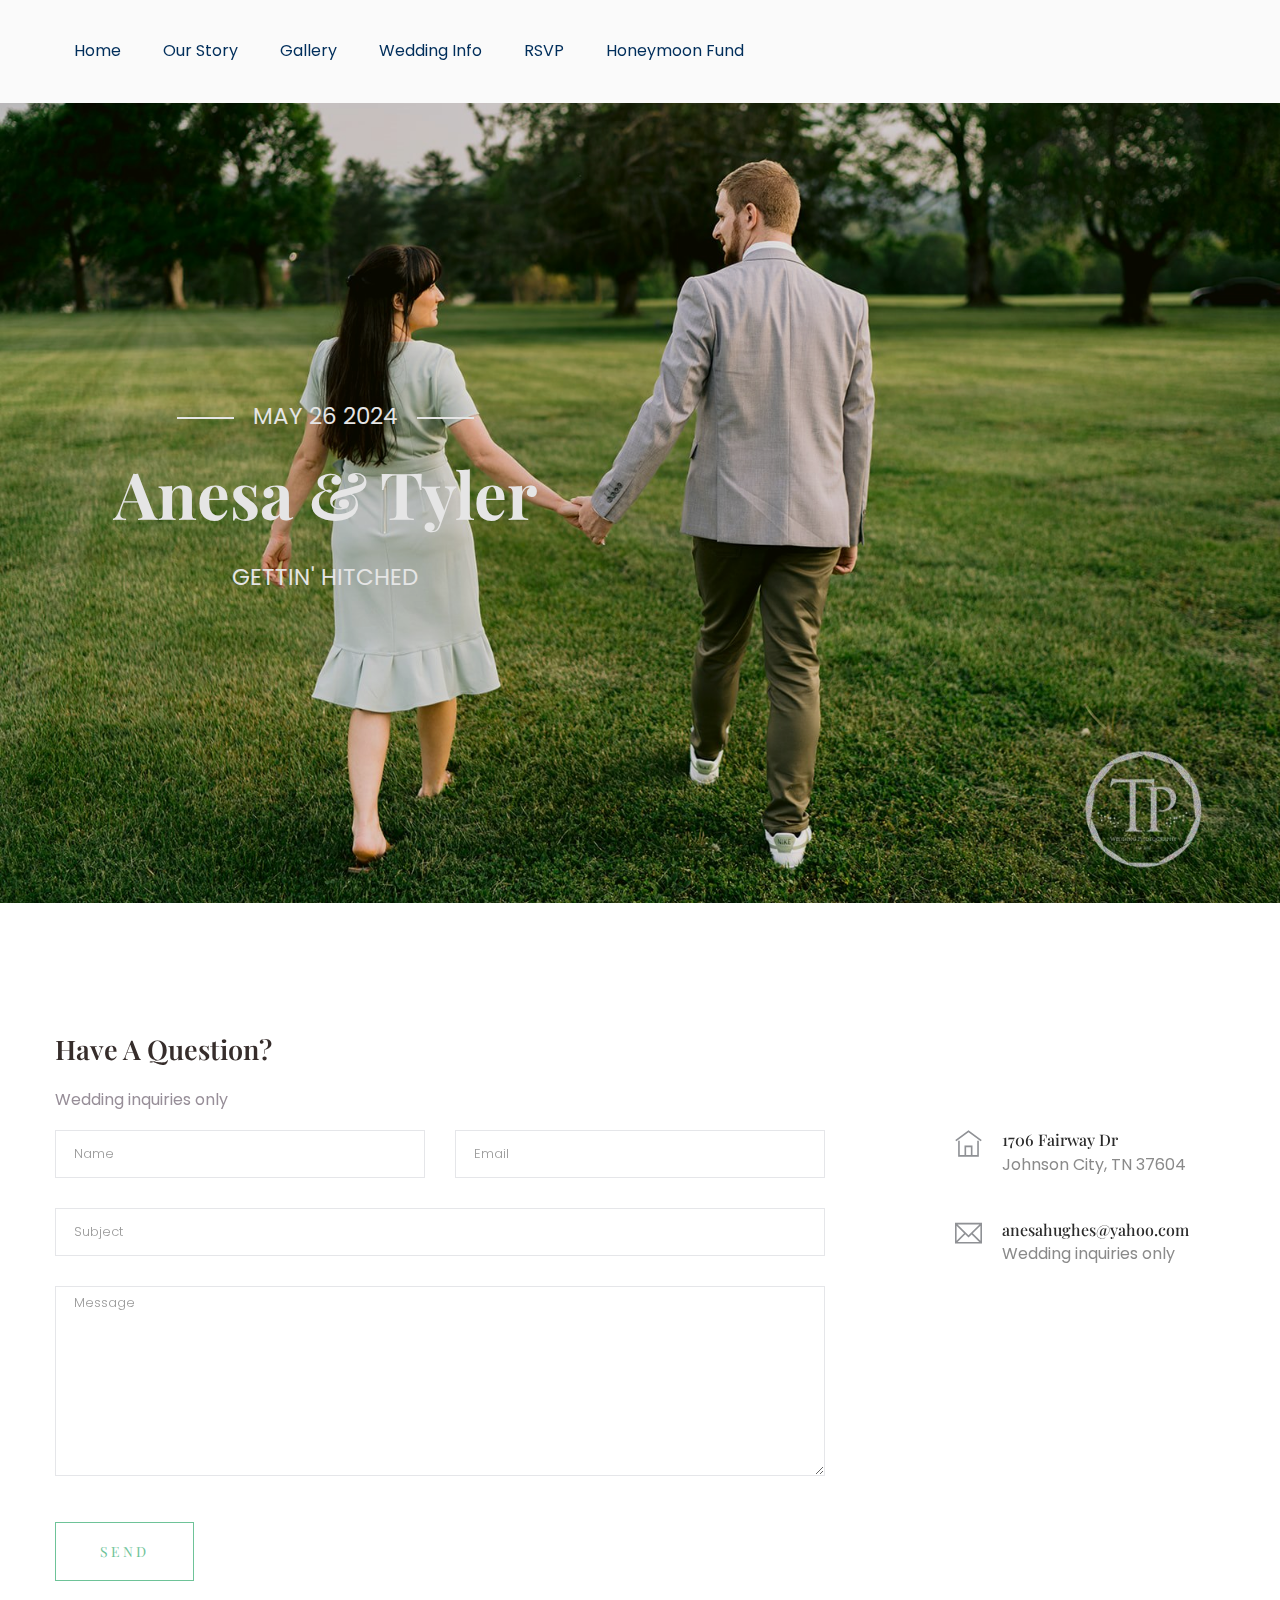
==== commit 92b10fb2: "removed donate button from contact form on home page" ====
--- a/flask_app/templates/index.html
+++ b/flask_app/templates/index.html
@@ -55,7 +55,7 @@
                                         <li><a href="/gallery">Gallery</a></li>
                                         <li><a href="/info">Wedding Info</a></li>
                                         <li><a href="/rsvp">RSVP</a></li>
-                                        <li><a href="https://donate.stripe.com/test_5kA4h5eMH0wygCc9AA" target="_blank">Honeymoon Fund</a></li>
+                                        <li><a href="https://donate.stripe.com/9AQdUoe8agbwbJe288" target="_blank">Honeymoon Fund</a></li>
                                     </ul>
                                 </nav>
                             </div>
@@ -117,7 +117,7 @@
                     <p>Wedding inquiries only</p>
                 </div>
                 <div class="col-lg-8">
-                    <form class="form-contact contact_form" action="contact_process.php" method="post" id="contactForm" novalidate="novalidate">
+                    <form class="form-contact contact_form" action="https://formspree.io/f/mbjnjwre" method="POST" id="contactForm" novalidate="novalidate">
                         <div class="row">
                             <div class="col-sm-6">
                                 <div class="form-group">
@@ -153,22 +153,13 @@
                             <p>Johnson City, TN 37604</p>
                         </div>
                     </div>
-                    <!-- <div class="media contact-info">
+                    <div class="media contact-info">
                         <span class="contact-info__icon"><i class="ti-email"></i></span>
                         <div class="media-body">
-                            <h3>PlaceholderEmail@gmail.com</h3>
+                            <h3>anesahughes@yahoo.com</h3>
                             <p>Wedding inquiries only</p>
                         </div>
-                    </div> -->
-                                        <script async
-                    src="https://js.stripe.com/v3/buy-button.js">
-                    </script>
-
-                    <stripe-buy-button
-                    buy-button-id="buy_btn_1OKlSeEHZRFAu9fspCLmHUXO"
-                    publishable-key="pk_test_51OKkwXEHZRFAu9fskPH0c3b1pk4O3LlY86nV26lKR8a3LPRtjtiibW1QMoiZ7vMvLzqbvmGhl555hKevb2WIOaiW00WkBH27v2"
-                    >
-                    </stripe-buy-button>
+                    </div>
                 </div>
             </div>
         </div>
@@ -211,14 +202,6 @@
         <script src="../static/js/jquery.nice-select.min.js"></script>
 		<script src="../static/js/jquery.sticky.js"></script>
 
-        <!-- contact js -->
-
-        <script src="../static/js/contact.js"></script>
-        <script src="../static/js/jquery.form.js"></script>
-        <script src="../static/js/jquery.validate.min.js"></script>
-        <script src="../static/js/mail-script.js"></script>
-        <script src="../static/js/jquery.ajaxchimp.min.js"></script>
-
 		<!-- Jquery Plugins, main Jquery -->
 
         <script src="../static/js/plugins.js"></script>
